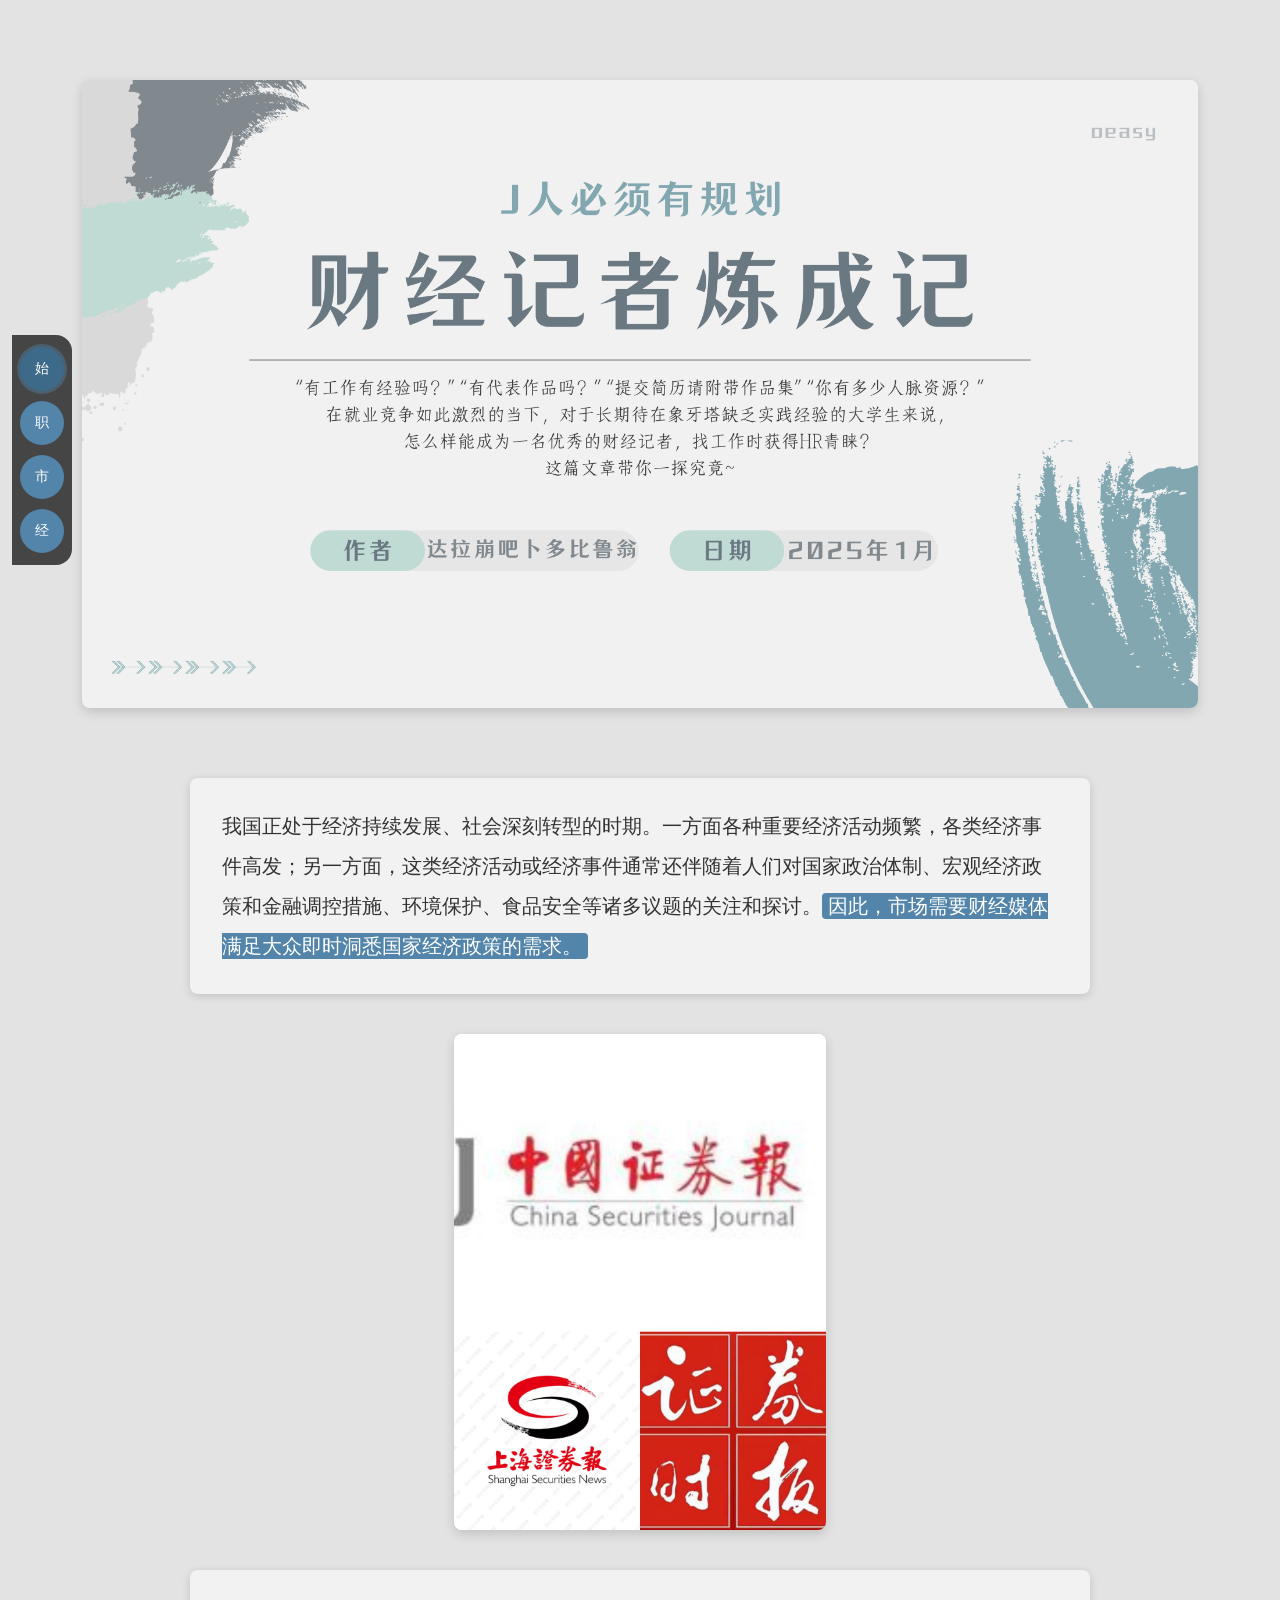
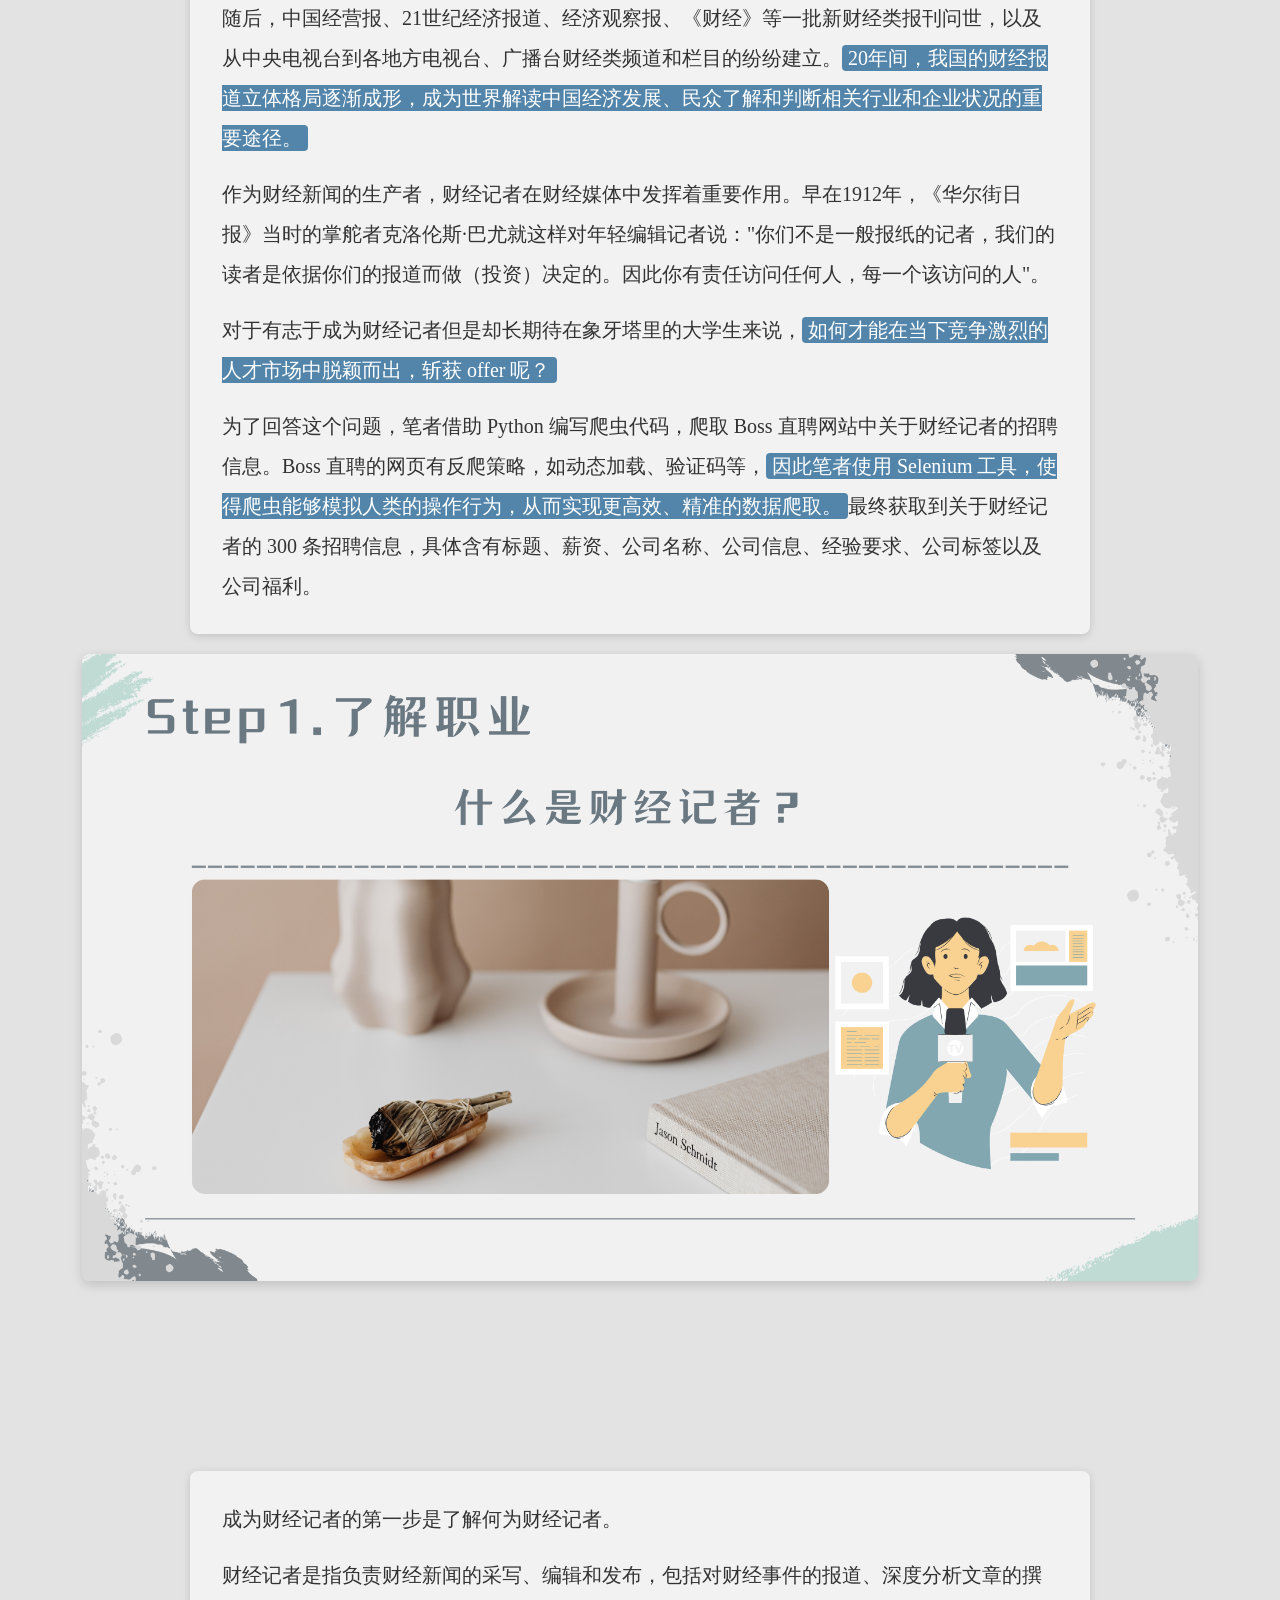
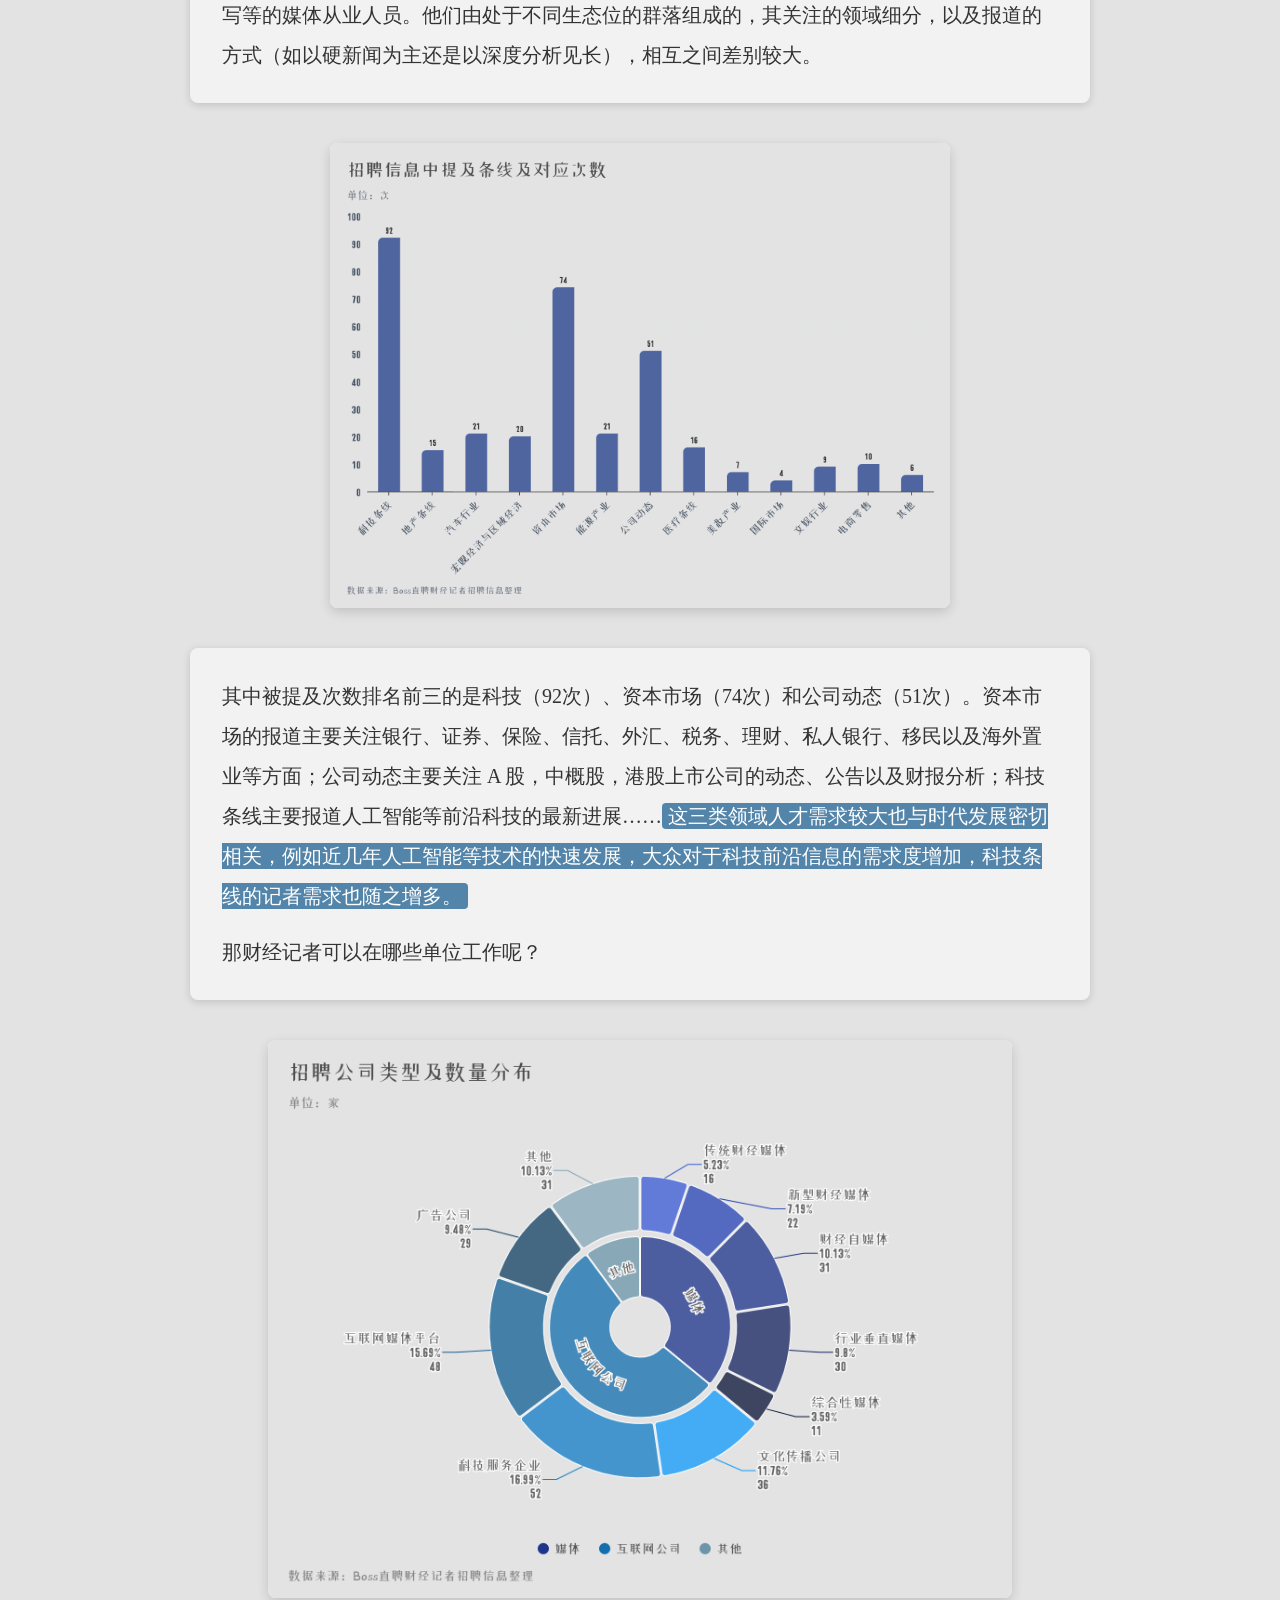
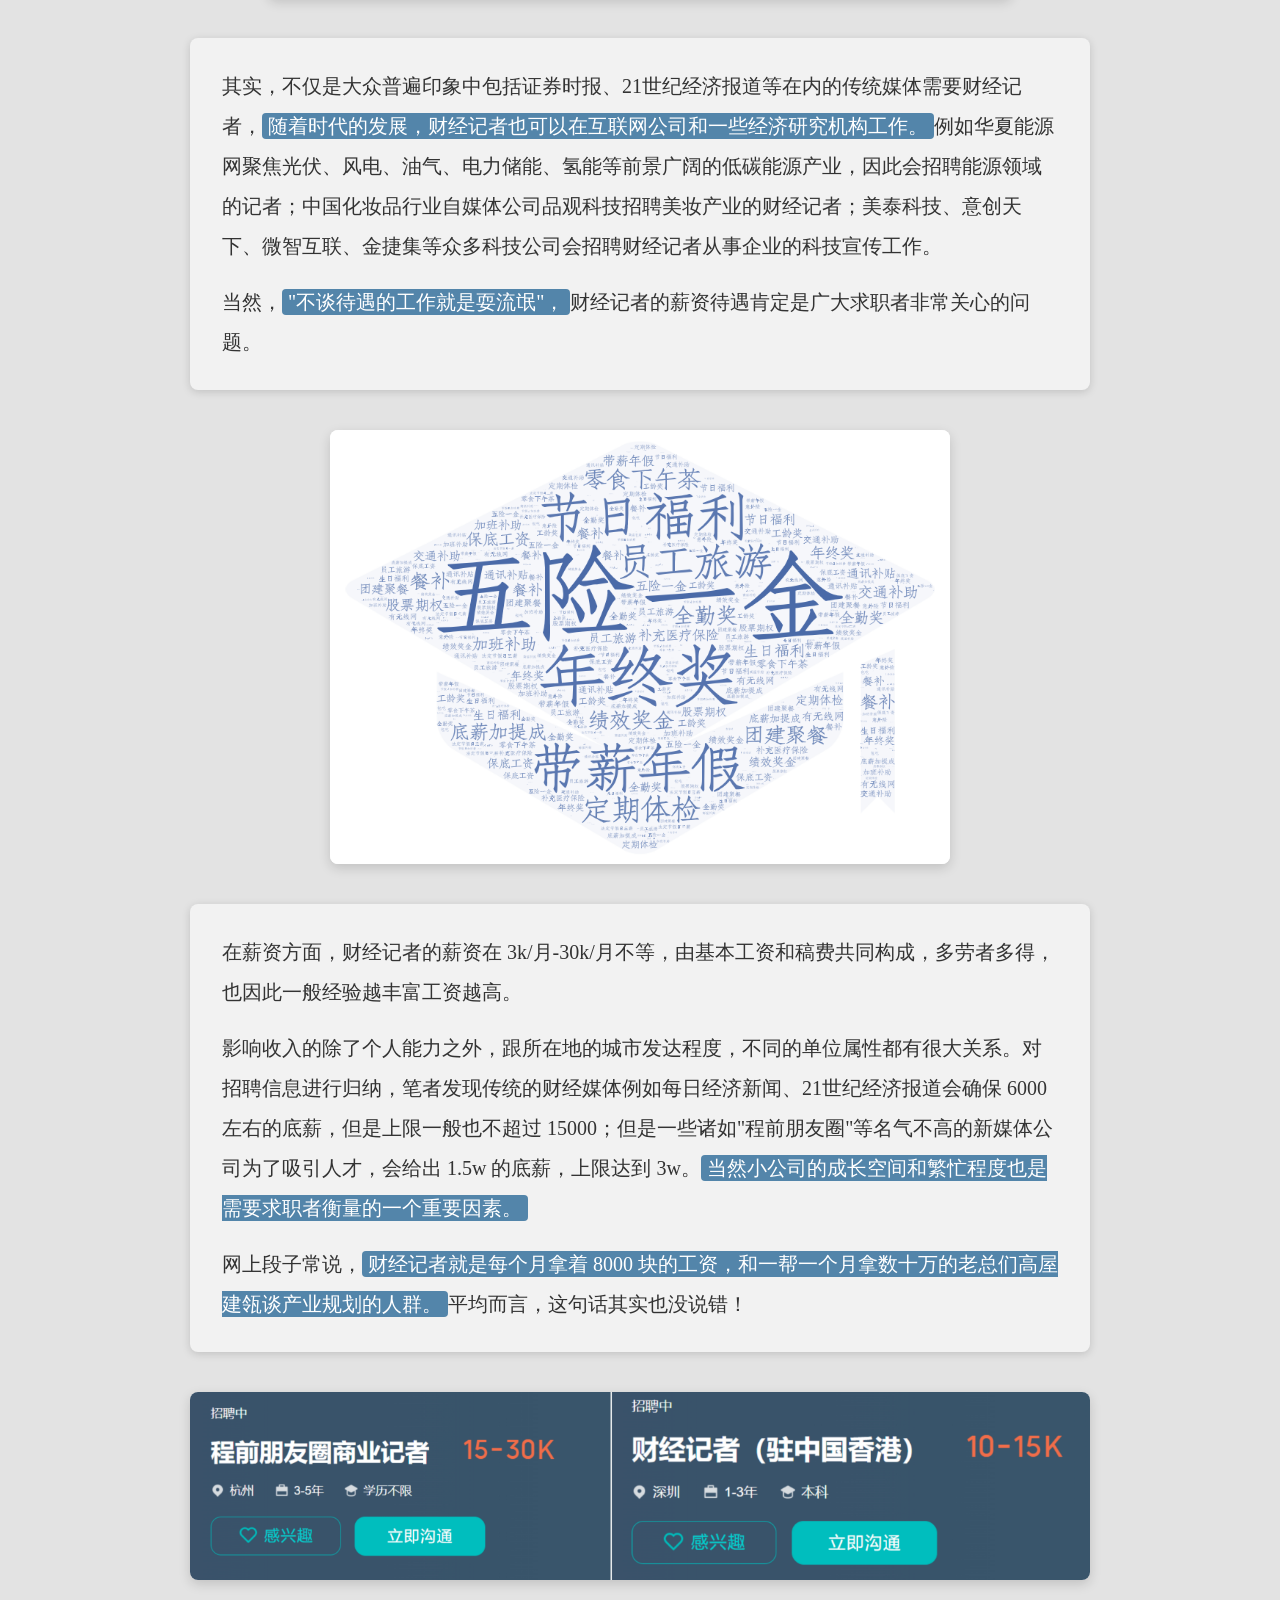
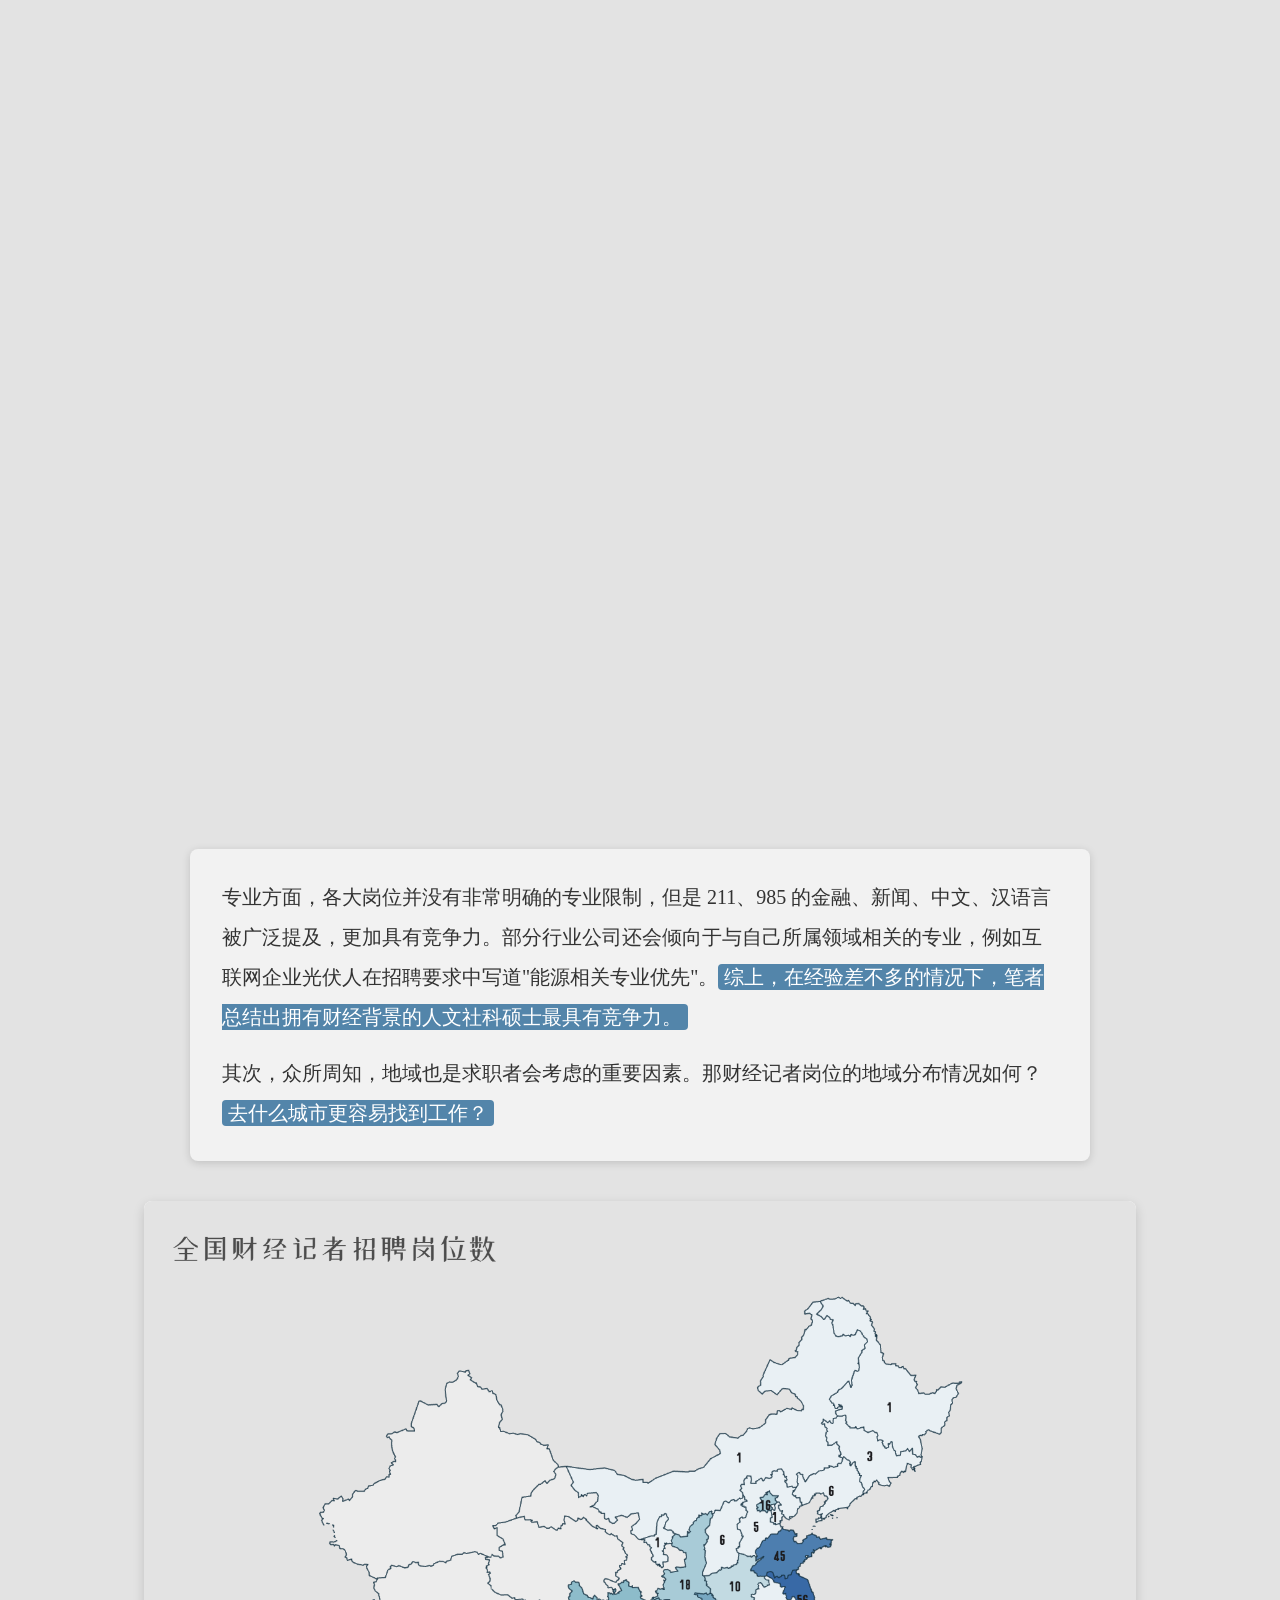
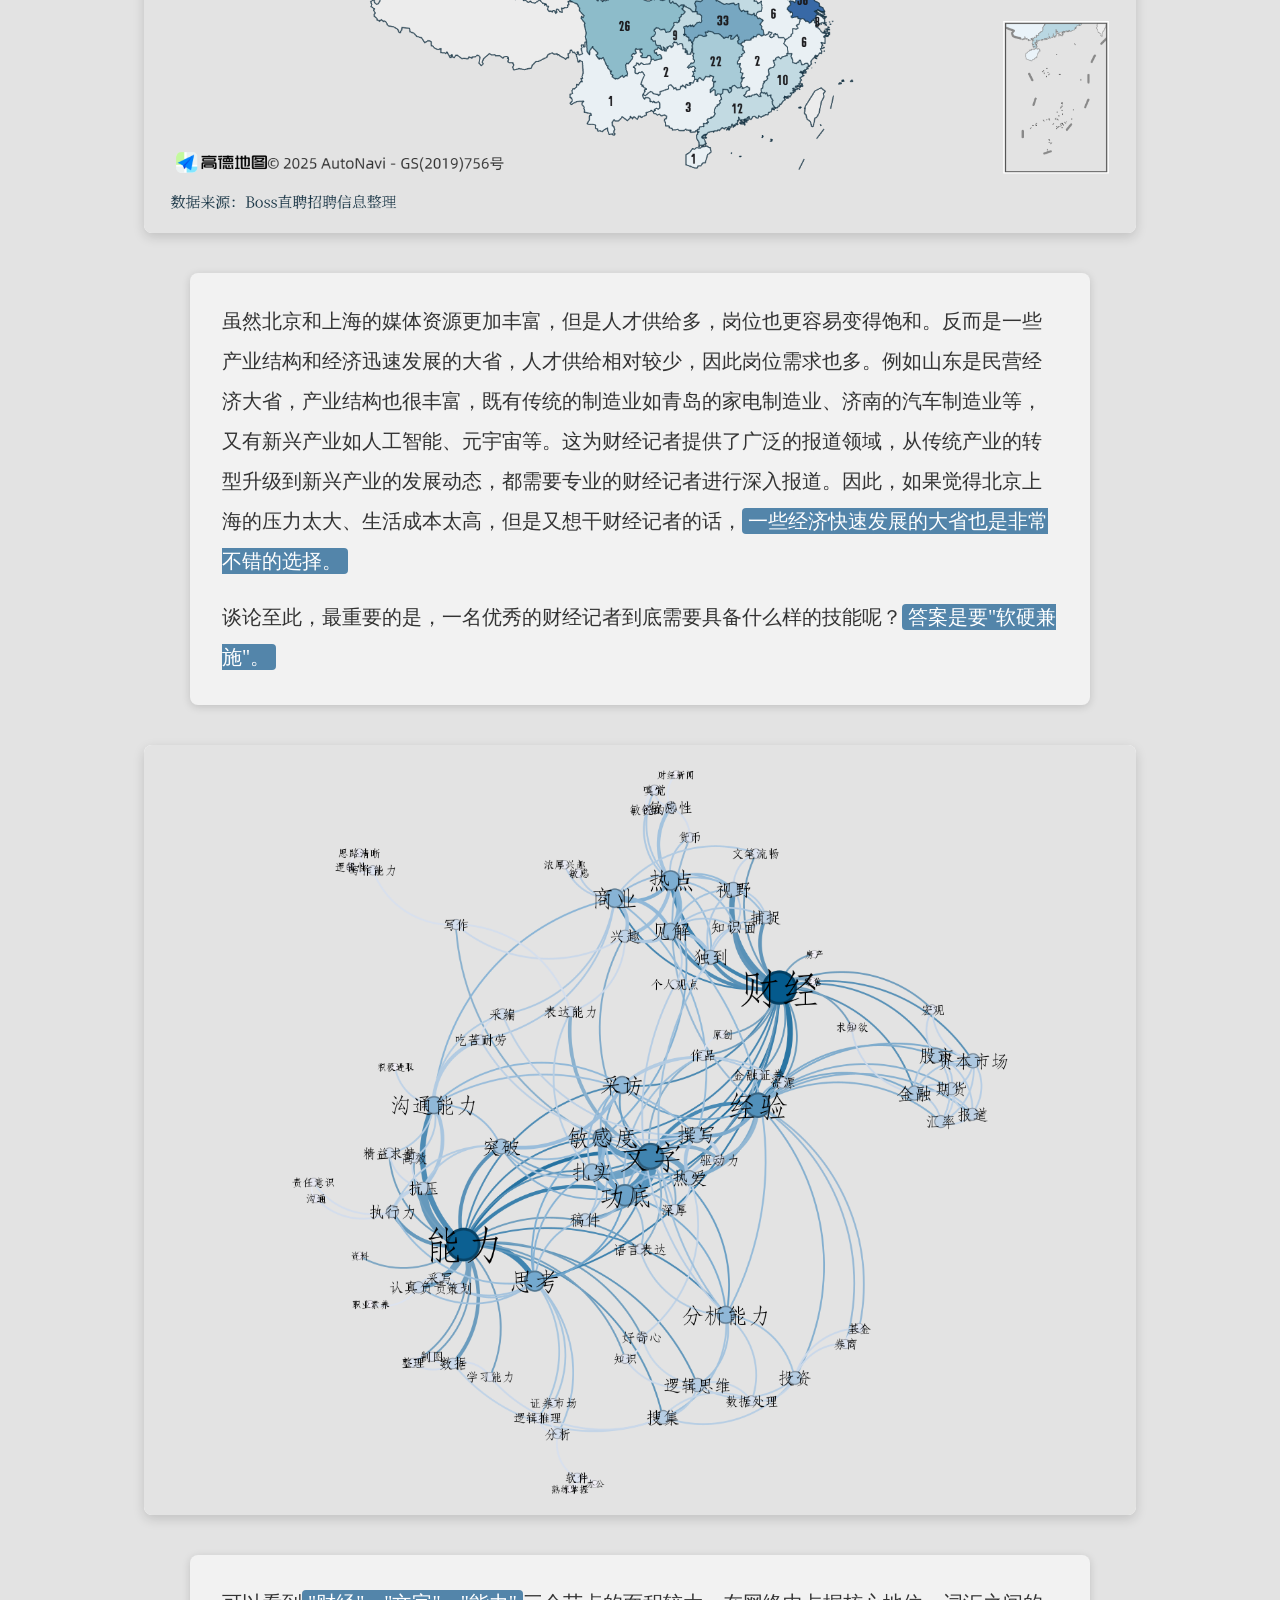
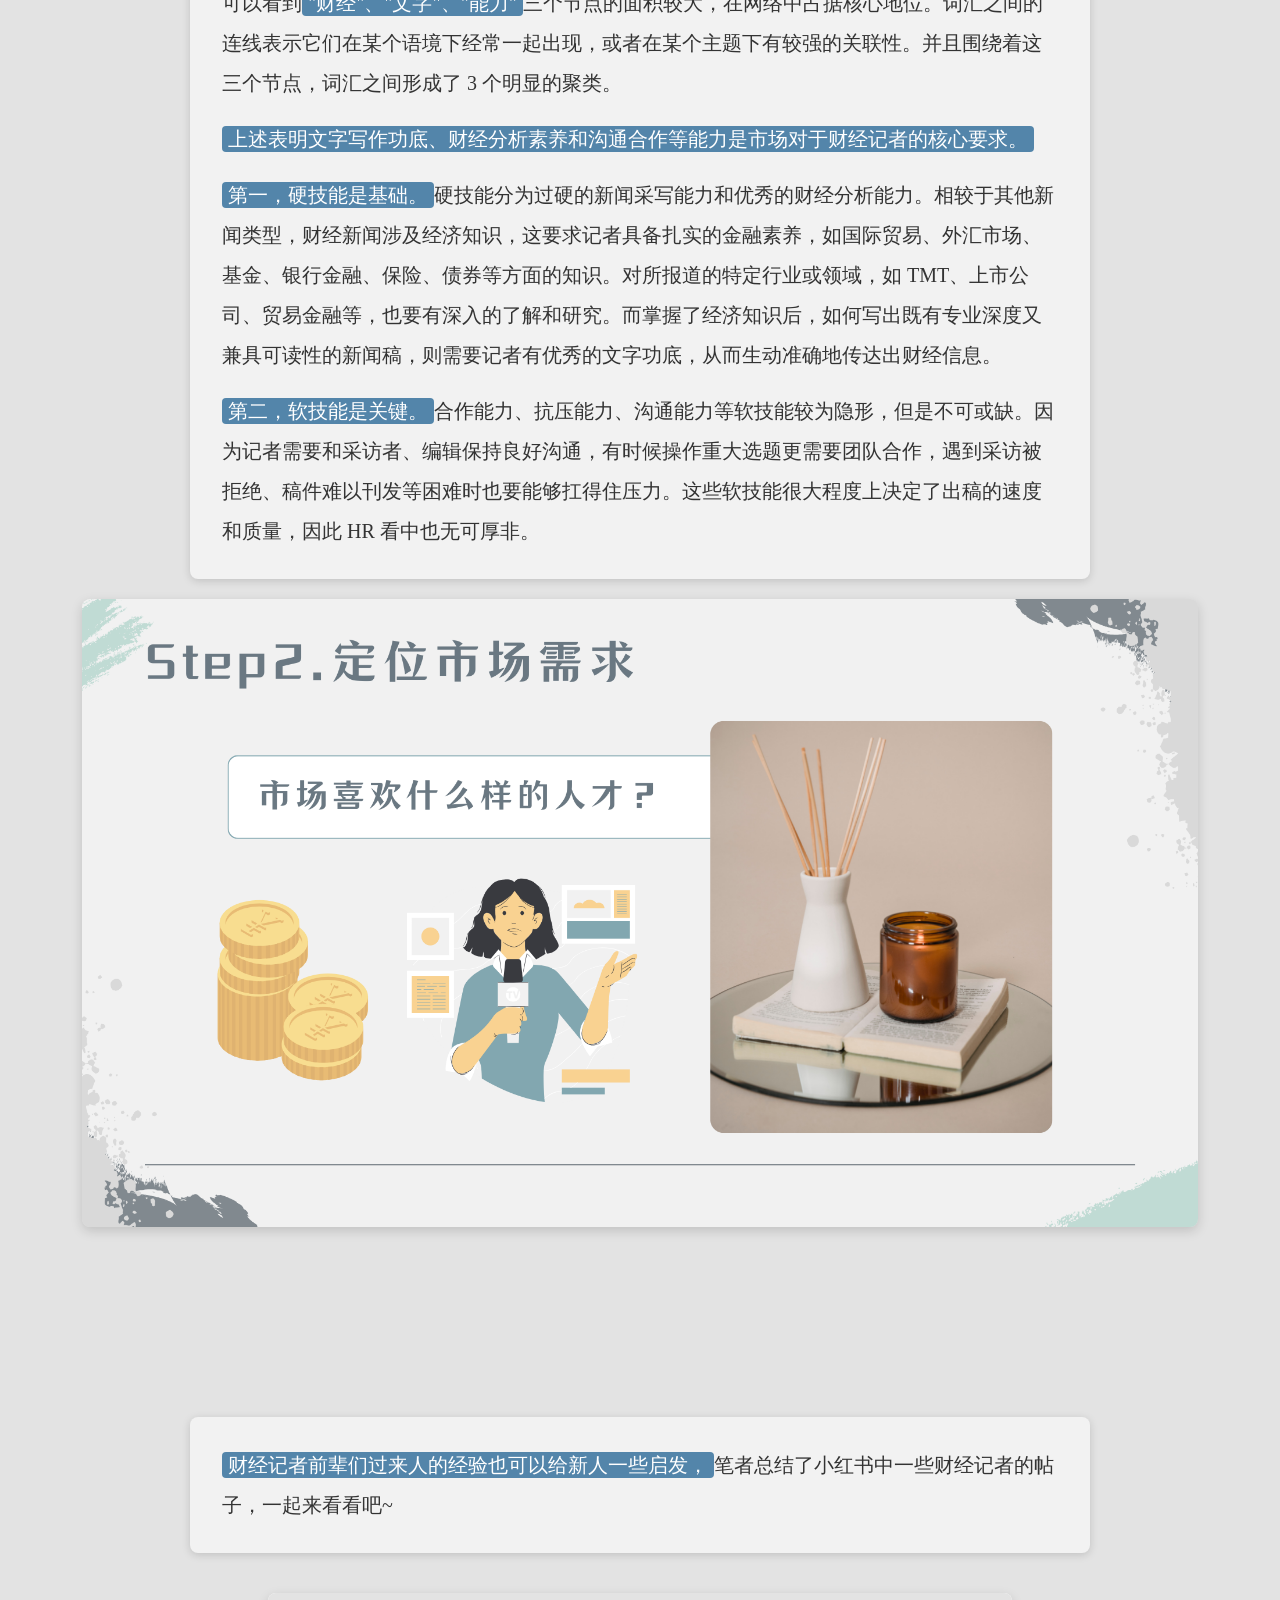
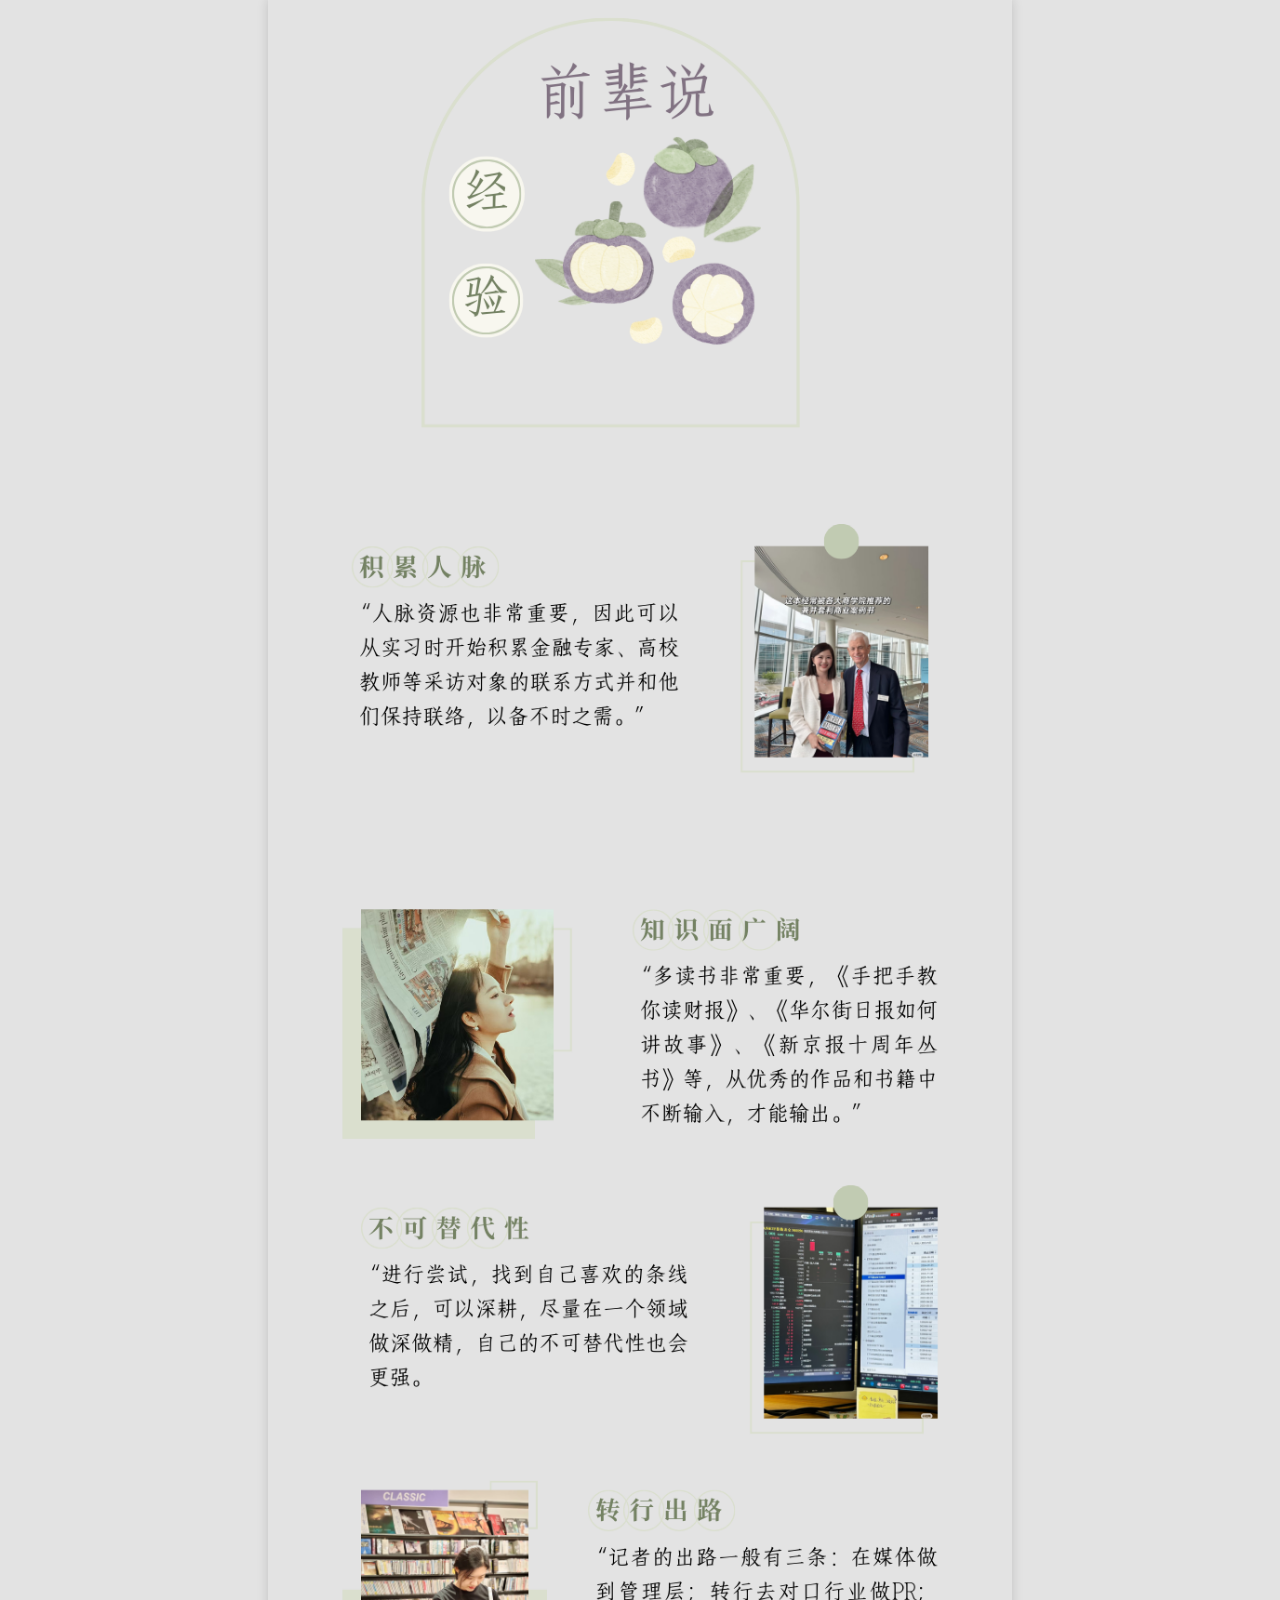
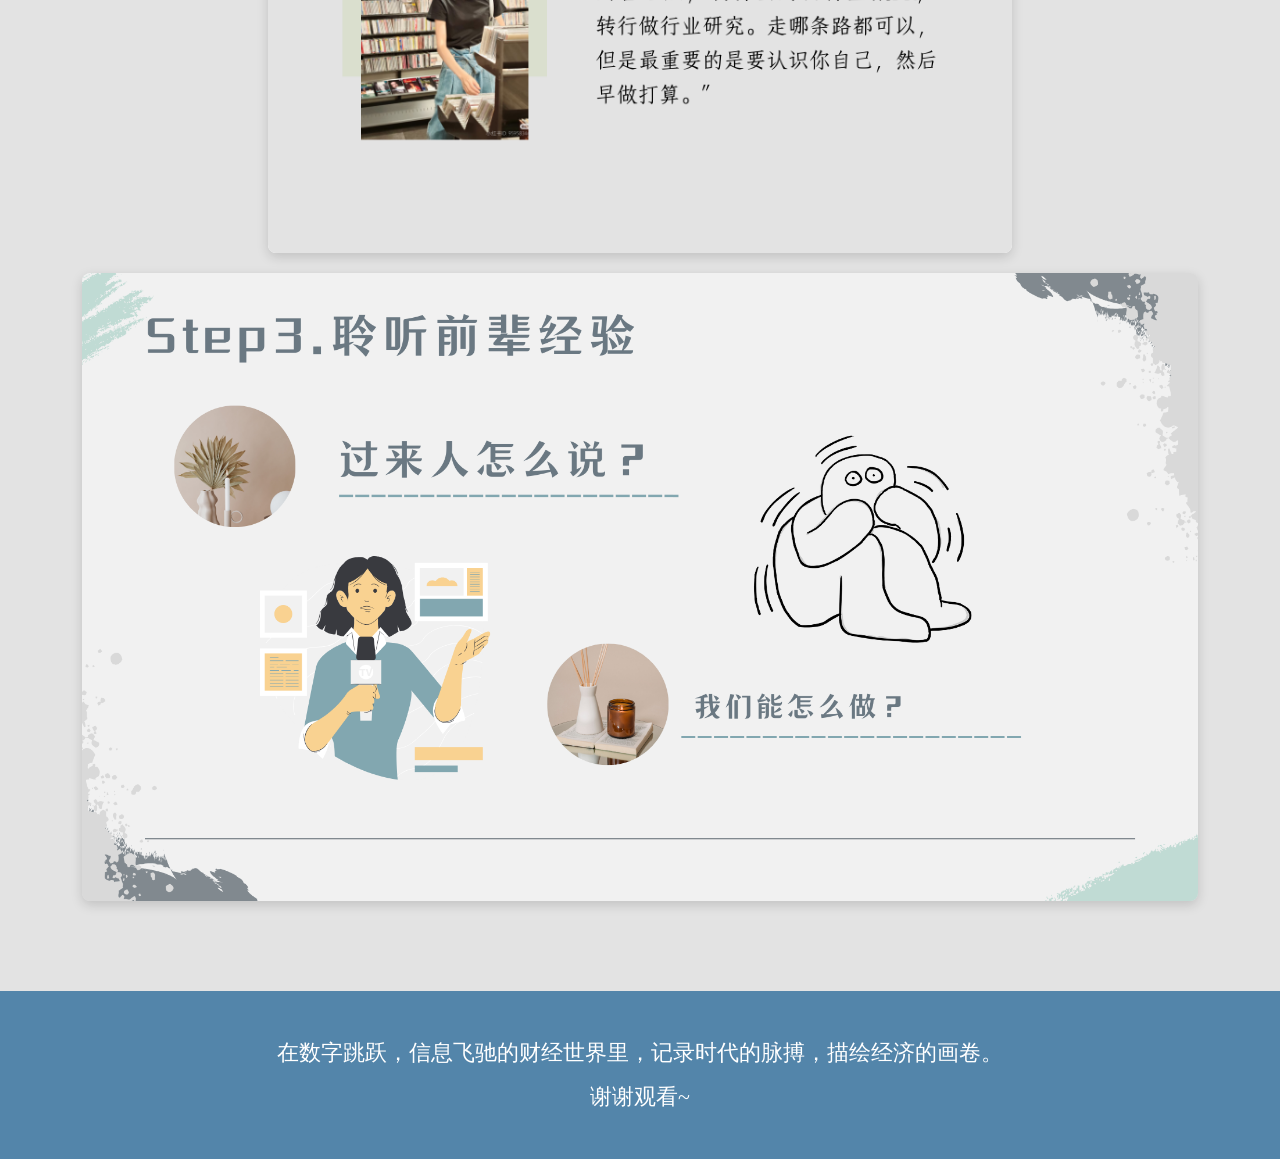
==== index.html @ 3bd67ac4 "feat: initial single-page app for finance journalist guide" ====
<!DOCTYPE html>
<html lang="zh-CN">
<head>
  <meta charset="UTF-8">
  <meta name="viewport" content="width=device-width, initial-scale=1.0">
  <title>财经记者炼成记 | 从入门到offer</title>
  <meta name="description" content="基于Boss直聘300条招聘数据的财经记者职业指南，涵盖职业认知、市场需求、技能要求与前辈经验。">
  <meta name="keywords" content="财经记者, 职业规划, 数据新闻, 财经媒体, 招聘分析">
  <link rel="stylesheet" href="css/style.css">
</head>
<body>

  <!-- 阅读进度条 -->
  <div class="reading-progress" id="readingProgress"></div>

  <!-- 移动端汉堡菜单 -->
  <button class="mobile-nav-toggle" id="mobileNavToggle" aria-label="打开导航">
    <span></span>
    <span></span>
    <span></span>
  </button>

  <!-- 左侧导航 -->
  <nav class="sidebar" id="sidebar">
    <a href="#start" class="nav-icon active" data-target="start" title="开始">
      <span>始</span>
      <span class="icon-name">开始</span>
    </a>
    <a href="#job" class="nav-icon" data-target="job" title="职位">
      <span>职</span>
      <span class="icon-name">职位</span>
    </a>
    <a href="#market" class="nav-icon" data-target="market" title="市场">
      <span>市</span>
      <span class="icon-name">市场</span>
    </a>
    <a href="#experience" class="nav-icon" data-target="experience" title="经验">
      <span>经</span>
      <span class="icon-name">经验</span>
    </a>
  </nav>

  <!-- 第一章：开始 -->
  <section class="section" id="start">
    <div class="section-title fade-in">
      <img src="images/image1.png" alt="财经记者炼成记 - 封面">
    </div>

    <div class="text-container fade-in">
      <p>我国正处于经济持续发展、社会深刻转型的时期。一方面各种重要经济活动频繁，各类经济事件高发；另一方面，这类经济活动或经济事件通常还伴随着人们对国家政治体制、宏观经济政策和金融调控措施、环境保护、食品安全等诸多议题的关注和探讨。<span class="highlight">因此，市场需要财经媒体满足大众即时洞悉国家经济政策的需求。</span></p>
    </div>

    <div class="image-container fade-in" style="width: 30%; max-width: 400px;">
      <img src="images/image5.jpg" alt="三大证券报">
      <div class="hover-text">
        <p>20世纪90年代初，随着我国证券市场的开启，三大证券报，即上海证券报、中国证券报和证券时报先后创刊。</p>
      </div>
    </div>

    <div class="text-container fade-in">
      <p>随后，中国经营报、21世纪经济报道、经济观察报、《财经》等一批新财经类报刊问世，以及从中央电视台到各地方电视台、广播台财经类频道和栏目的纷纷建立。<span class="highlight">20年间，我国的财经报道立体格局逐渐成形，成为世界解读中国经济发展、民众了解和判断相关行业和企业状况的重要途径。</span></p>
      <p>作为财经新闻的生产者，财经记者在财经媒体中发挥着重要作用。早在1912年，《华尔街日报》当时的掌舵者克洛伦斯·巴尤就这样对年轻编辑记者说："你们不是一般报纸的记者，我们的读者是依据你们的报道而做（投资）决定的。因此你有责任访问任何人，每一个该访问的人"。</p>
      <p>对于有志于成为财经记者但是却长期待在象牙塔里的大学生来说，<span class="highlight">如何才能在当下竞争激烈的人才市场中脱颖而出，斩获 offer 呢？</span></p>
      <p>为了回答这个问题，笔者借助 Python 编写爬虫代码，爬取 Boss 直聘网站中关于财经记者的招聘信息。Boss 直聘的网页有反爬策略，如动态加载、验证码等，<span class="highlight">因此笔者使用 Selenium 工具，使得爬虫能够模拟人类的操作行为，从而实现更高效、精准的数据爬取。</span>最终获取到关于财经记者的 300 条招聘信息，具体含有标题、薪资、公司名称、公司信息、经验要求、公司标签以及公司福利。</p>
    </div>

    <div class="section-title fade-in">
      <img src="images/image2.png" alt="Step1. 了解职业">
    </div>
  </section>

  <!-- 第二章：职位 -->
  <section class="section" id="job">
    <div class="text-container fade-in">
      <p>成为财经记者的第一步是了解何为财经记者。</p>
      <p>财经记者是指负责财经新闻的采写、编辑和发布，包括对财经事件的报道、深度分析文章的撰写等的媒体从业人员。他们由处于不同生态位的群落组成的，其关注的领域细分，以及报道的方式（如以硬新闻为主还是以深度分析见长），相互之间差别较大。</p>
    </div>

    <div class="image-container fade-in" style="width: 50%; max-width: 700px;">
      <img src="images/image7.png" alt="招聘信息中提及条线及对应次数">
      <div class="hover-text">
        <p>如图，通过对招聘信息中提及的条线和对应次数进行整理，可以发现不同的财经记者会关注不同的条线，例如科技、地产、资本市场、医疗、宏观经济与区域经济等。</p>
      </div>
    </div>

    <div class="text-container fade-in">
      <p>其中被提及次数排名前三的是科技（92次）、资本市场（74次）和公司动态（51次）。资本市场的报道主要关注银行、证券、保险、信托、外汇、税务、理财、私人银行、移民以及海外置业等方面；公司动态主要关注 A 股，中概股，港股上市公司的动态、公告以及财报分析；科技条线主要报道人工智能等前沿科技的最新进展……<span class="highlight">这三类领域人才需求较大也与时代发展密切相关，例如近几年人工智能等技术的快速发展，大众对于科技前沿信息的需求度增加，科技条线的记者需求也随之增多。</span></p>
      <p>那财经记者可以在哪些单位工作呢？</p>
    </div>

    <div class="image-container fade-in" style="width: 60%; max-width: 800px;">
      <img src="images/image8.png" alt="招聘单位类型">
      <div class="hover-text">
        <p>如图，对招聘信息中的招聘单位的类型进行整理，可以看到各类媒体、互联网公司以及包括经济咨询和研究机构在内的其他机构都会招聘财经记者。</p>
      </div>
    </div>

    <div class="text-container fade-in">
      <p>其实，不仅是大众普遍印象中包括证券时报、21世纪经济报道等在内的传统媒体需要财经记者，<span class="highlight">随着时代的发展，财经记者也可以在互联网公司和一些经济研究机构工作。</span>例如华夏能源网聚焦光伏、风电、油气、电力储能、氢能等前景广阔的低碳能源产业，因此会招聘能源领域的记者；中国化妆品行业自媒体公司品观科技招聘美妆产业的财经记者；美泰科技、意创天下、微智互联、金捷集等众多科技公司会招聘财经记者从事企业的科技宣传工作。</p>
      <p>当然，<span class="highlight">"不谈待遇的工作就是耍流氓"，</span>财经记者的薪资待遇肯定是广大求职者非常关心的问题。</p>
    </div>

    <div class="image-container fade-in" style="width: 50%; max-width: 700px;">
      <img src="images/image9.png" alt="待遇词云图">
      <div class="hover-text">
        <p>如图，将待遇信息统计词频，并绘制成词云图，由图可知，五险一金（218次）、年终奖（189次）、节日福利（155次）、员工旅游（118次）、定期体检（101次）和旅游（118次）是绝大多数公司提供的待遇。除此之外，团建以及零食下午茶等也被广泛提及，作为公司吸引人才的手段。</p>
      </div>
    </div>

    <div class="text-container fade-in">
      <p>在薪资方面，财经记者的薪资在 3k/月-30k/月不等，由基本工资和稿费共同构成，多劳者多得，也因此一般经验越丰富工资越高。</p>
      <p>影响收入的除了个人能力之外，跟所在地的城市发达程度，不同的单位属性都有很大关系。对招聘信息进行归纳，笔者发现传统的财经媒体例如每日经济新闻、21世纪经济报道会确保 6000 左右的底薪，但是上限一般也不超过 15000；但是一些诸如"程前朋友圈"等名气不高的新媒体公司为了吸引人才，会给出 1.5w 的底薪，上限达到 3w。<span class="highlight">当然小公司的成长空间和繁忙程度也是需要求职者衡量的一个重要因素。</span></p>
      <p>网上段子常说，<span class="highlight">财经记者就是每个月拿着 8000 块的工资，和一帮一个月拿数十万的老总们高屋建瓴谈产业规划的人群。</span>平均而言，这句话其实也没说错！</p>
    </div>

    <div class="image-container fade-in" style="width: 75%; max-width: 900px;">
      <img src="images/image10.jpg" alt="Step2. 定位市场需求">
    </div>
  </section>

  <!-- 第三章：市场 -->
  <section class="section" id="market">
    <div class="text-container fade-in">
      <p>了解了财经记者的薪资待遇和基本职责之后，我们不禁想问：财经记者的任职条件是什么？市场究竟需要怎样的人才？对于长期待在象牙塔中顾及学业，实践空间相对有限的大学生而言，想要回答这个问题，<span class="highlight">招聘网站可以说是定位市场需求以做好职业规划的不二之选。</span></p>
      <p>首先，什么学历可以做财经记者？人才市场又偏爱什么专业的学生？</p>
    </div>

    <div class="image-container fade-in" style="width: 80%; max-width: 1000px;">
      <img src="images/image11.png" alt="学历要求统计">
      <div class="hover-text">
        <p>如图，对 Boss 直聘中的信息进行整理，可以看到大专及以上是最基础的，其中，94% 的岗位要求本科及以上，有 8% 的岗位明确要求硕士学位。</p>
      </div>
    </div>

    <div class="text-container fade-in">
      <p>专业方面，各大岗位并没有非常明确的专业限制，但是 211、985 的金融、新闻、中文、汉语言被广泛提及，更加具有竞争力。部分行业公司还会倾向于与自己所属领域相关的专业，例如互联网企业光伏人在招聘要求中写道"能源相关专业优先"。<span class="highlight">综上，在经验差不多的情况下，笔者总结出拥有财经背景的人文社科硕士最具有竞争力。</span></p>
      <p>其次，众所周知，地域也是求职者会考虑的重要因素。那财经记者岗位的地域分布情况如何？<span class="highlight">去什么城市更容易找到工作？</span></p>
    </div>

    <div class="image-container fade-in" style="width: 80%; max-width: 1000px;">
      <img src="images/image12.png" alt="岗位地域分布">
      <div class="hover-text">
        <p>可以看到，江苏省的财经记者岗位最多，达到 56 个；其次是山东省（45个）、湖北省（33个）。北京市（16个）和上海市（8个）数量反倒相对少一些。</p>
      </div>
    </div>

    <div class="text-container fade-in">
      <p>虽然北京和上海的媒体资源更加丰富，但是人才供给多，岗位也更容易变得饱和。反而是一些产业结构和经济迅速发展的大省，人才供给相对较少，因此岗位需求也多。例如山东是民营经济大省，产业结构也很丰富，既有传统的制造业如青岛的家电制造业、济南的汽车制造业等，又有新兴产业如人工智能、元宇宙等。这为财经记者提供了广泛的报道领域，从传统产业的转型升级到新兴产业的发展动态，都需要专业的财经记者进行深入报道。因此，如果觉得北京上海的压力太大、生活成本太高，但是又想干财经记者的话，<span class="highlight">一些经济快速发展的大省也是非常不错的选择。</span></p>
      <p>谈论至此，最重要的是，一名优秀的财经记者到底需要具备什么样的技能呢？<span class="highlight">答案是要"软硬兼施"。</span></p>
    </div>

    <div class="image-container fade-in" style="width: 80%; max-width: 1000px;">
      <img src="images/image13.png" alt="技能共现网络">
      <div class="hover-text">
        <p>将各个职位的任职要求整理成文本，利用 Python 分词得到热词，并构建词与词之间的共现矩阵，导入 Gephi 渲染得到共线网络。</p>
      </div>
    </div>

    <div class="text-container fade-in">
      <p>可以看到<span class="highlight">"财经"、"文字"、"能力"</span>三个节点的面积较大，在网络中占据核心地位。词汇之间的连线表示它们在某个语境下经常一起出现，或者在某个主题下有较强的关联性。并且围绕着这三个节点，词汇之间形成了 3 个明显的聚类。</p>
      <p><span class="highlight">上述表明文字写作功底、财经分析素养和沟通合作等能力是市场对于财经记者的核心要求。</span></p>
      <p><span class="highlight">第一，硬技能是基础。</span>硬技能分为过硬的新闻采写能力和优秀的财经分析能力。相较于其他新闻类型，财经新闻涉及经济知识，这要求记者具备扎实的金融素养，如国际贸易、外汇市场、基金、银行金融、保险、债券等方面的知识。对所报道的特定行业或领域，如 TMT、上市公司、贸易金融等，也要有深入的了解和研究。而掌握了经济知识后，如何写出既有专业深度又兼具可读性的新闻稿，则需要记者有优秀的文字功底，从而生动准确地传达出财经信息。</p>
      <p><span class="highlight">第二，软技能是关键。</span>合作能力、抗压能力、沟通能力等软技能较为隐形，但是不可或缺。因为记者需要和采访者、编辑保持良好沟通，有时候操作重大选题更需要团队合作，遇到采访被拒绝、稿件难以刊发等困难时也要能够扛得住压力。这些软技能很大程度上决定了出稿的速度和质量，因此 HR 看中也无可厚非。</p>
    </div>

    <div class="section-title fade-in">
      <img src="images/image3.png" alt="Step2. 定位市场需求">
    </div>
  </section>

  <!-- 第四章：经验 -->
  <section class="section" id="experience">
    <div class="text-container fade-in">
      <p><span class="highlight">财经记者前辈们过来人的经验也可以给新人一些启发，</span>笔者总结了小红书中一些财经记者的帖子，一起来看看吧~</p>
    </div>

    <div class="image-container fade-in" style="width: 60%; max-width: 800px;">
      <img src="images/image14.png" alt="前辈经验">
    </div>

    <div class="section-title fade-in">
      <img src="images/image4.png" alt="Step3. 聆听前辈经验">
    </div>
  </section>

  <!-- 页脚 -->
  <footer class="footer">
    <p>在数字跳跃，信息飞驰的财经世界里，记录时代的脉搏，描绘经济的画卷。<br>谢谢观看~</p>
  </footer>

  <!-- 回到顶部 -->
  <button class="back-to-top" id="backToTop" aria-label="回到顶部">↑</button>

  <script src="js/main.js"></script>
</body>
</html>
---- css/style.css ----
/* 全局变量与重置 */
:root {
  --primary: #5385aa;
  --primary-dark: #3e6a8a;
  --bg: #e3e3e3;
  --surface: #f2f2f2;
  --text: #333;
  --text-light: #666;
  --white: #fff;
  --shadow: rgba(0, 0, 0, 0.15);
  --radius: 8px;
  --transition: 0.3s ease;
}

* {
  margin: 0;
  padding: 0;
  box-sizing: border-box;
}

html {
  scroll-behavior: smooth;
  scroll-padding-top: 80px;
}

body {
  background-color: var(--bg);
  color: var(--text);
  font-family: '仿宋', 'FangSong', 'STFangsong', 'Noto Serif SC', serif;
  line-height: 1.8;
  overflow-x: hidden;
}

/* 单页章节容器 */
.section {
  width: 100%;
  min-height: 100vh;
  display: flex;
  flex-direction: column;
  align-items: center;
  padding: 80px 20px 40px;
}

.section-title {
  width: 90%;
  max-width: 1200px;
  margin-bottom: 40px;
}

.section-title img {
  width: 100%;
  height: auto;
  border-radius: var(--radius);
  box-shadow: 0 4px 12px var(--shadow);
}

/* 图片容器 */
.image-container {
  width: 90%;
  max-width: 1100px;
  margin: 20px 0;
  position: relative;
  border-radius: var(--radius);
  overflow: hidden;
  box-shadow: 0 4px 12px var(--shadow);
  background-color: var(--white);
}

.image-container img {
  width: 100%;
  height: auto;
  display: block;
  transition: transform var(--transition);
}

.image-container:hover img {
  transform: scale(1.02);
}

/* 文字容器 */
.text-container {
  background-color: var(--surface);
  width: 90%;
  max-width: 900px;
  padding: 28px 32px;
  border-radius: var(--radius);
  margin: 20px 0;
  font-size: 20px;
  line-height: 2;
  color: var(--text);
  box-shadow: 0 2px 8px var(--shadow);
  transition: transform var(--transition), box-shadow var(--transition);
}

.text-container:hover {
  transform: translateY(-2px);
  box-shadow: 0 6px 16px var(--shadow);
}

.text-container p {
  margin-bottom: 16px;
}

.text-container p:last-child {
  margin-bottom: 0;
}

/* 高亮文本 */
.highlight {
  background-color: var(--primary);
  color: var(--white);
  padding: 2px 6px;
  border-radius: 4px;
  font-weight: 500;
}

/* Hover文字浮层 */
.hover-text {
  position: absolute;
  bottom: -500%;
  left: 50%;
  transform: translateX(-50%);
  width: 85%;
  max-width: 700px;
  background-color: rgba(0, 0, 0, 0.75);
  color: var(--white);
  display: flex;
  justify-content: center;
  align-items: center;
  padding: 20px 24px;
  border-radius: var(--radius);
  font-size: 18px;
  line-height: 1.8;
  transition: bottom 0.5s, opacity 0.5s;
  opacity: 0;
  pointer-events: none;
  z-index: 10;
}

.image-container:hover .hover-text {
  bottom: 50%;
  opacity: 1;
  transition: bottom 0.5s, opacity 0.5s 0.3s;
}

/* 左侧固定导航 */
.sidebar {
  position: fixed;
  top: 50%;
  left: 12px;
  transform: translateY(-50%);
  background-color: rgba(51, 51, 51, 0.9);
  padding: 12px 8px;
  border-radius: 0 16px 16px 0;
  z-index: 1000;
  display: flex;
  flex-direction: column;
  gap: 10px;
  backdrop-filter: blur(4px);
  transition: transform var(--transition);
}

.nav-icon {
  display: flex;
  align-items: center;
  justify-content: center;
  width: 44px;
  height: 44px;
  background-color: var(--primary);
  color: var(--white);
  border-radius: 50%;
  text-decoration: none;
  position: relative;
  transition: background-color var(--transition), transform var(--transition);
  font-size: 14px;
}

.nav-icon:hover {
  background-color: var(--primary-dark);
  transform: scale(1.1);
}

.nav-icon .icon-name {
  position: absolute;
  top: -28px;
  left: 50%;
  transform: translateX(-50%);
  font-size: 13px;
  color: var(--white);
  white-space: nowrap;
  background-color: rgba(0,0,0,0.7);
  padding: 2px 8px;
  border-radius: 4px;
  opacity: 0;
  transition: opacity var(--transition);
  pointer-events: none;
}

.nav-icon:hover .icon-name {
  opacity: 1;
}

.nav-icon.active {
  background-color: var(--primary-dark);
  box-shadow: 0 0 0 3px rgba(83, 133, 170, 0.4);
}

/* 移动端汉堡菜单 */
.mobile-nav-toggle {
  display: none;
  position: fixed;
  top: 16px;
  right: 16px;
  width: 44px;
  height: 44px;
  background-color: rgba(51, 51, 51, 0.9);
  border-radius: 50%;
  z-index: 1001;
  cursor: pointer;
  align-items: center;
  justify-content: center;
  flex-direction: column;
  gap: 5px;
  border: none;
  backdrop-filter: blur(4px);
}

.mobile-nav-toggle span {
  display: block;
  width: 22px;
  height: 2px;
  background-color: var(--white);
  transition: all 0.3s;
}

.mobile-nav-toggle.open span:nth-child(1) {
  transform: rotate(45deg) translate(5px, 5px);
}

.mobile-nav-toggle.open span:nth-child(2) {
  opacity: 0;
}

.mobile-nav-toggle.open span:nth-child(3) {
  transform: rotate(-45deg) translate(5px, -5px);
}

/* 底部页脚 */
.footer {
  width: 100%;
  padding: 40px 20px;
  background-color: var(--primary);
  color: var(--white);
  text-align: center;
  font-size: 22px;
  line-height: 2;
}

.footer p {
  max-width: 900px;
  margin: 0 auto;
}

/* 回到顶部按钮 */
.back-to-top {
  position: fixed;
  bottom: 30px;
  right: 30px;
  width: 48px;
  height: 48px;
  background-color: var(--primary);
  color: var(--white);
  border: none;
  border-radius: 50%;
  cursor: pointer;
  font-size: 20px;
  display: none;
  align-items: center;
  justify-content: center;
  z-index: 999;
  box-shadow: 0 4px 12px var(--shadow);
  transition: background-color var(--transition), transform var(--transition);
}

.back-to-top:hover {
  background-color: var(--primary-dark);
  transform: translateY(-3px);
}

.back-to-top.visible {
  display: flex;
}

/* 进度指示器 */
.reading-progress {
  position: fixed;
  top: 0;
  left: 0;
  height: 4px;
  background-color: var(--primary);
  z-index: 1002;
  transition: width 0.1s;
}

/* 淡入动画 */
.fade-in {
  opacity: 0;
  transform: translateY(30px);
  transition: opacity 0.8s ease, transform 0.8s ease;
}

.fade-in.visible {
  opacity: 1;
  transform: translateY(0);
}

/* 响应式布局 */
@media (max-width: 768px) {
  .sidebar {
    transform: translateY(-50%) translateX(-120%);
    left: 0;
    top: 50%;
    padding: 16px;
    border-radius: 0 16px 16px 0;
  }

  .sidebar.open {
    transform: translateY(-50%) translateX(0);
  }

  .mobile-nav-toggle {
    display: flex;
  }

  .text-container {
    width: 95%;
    padding: 20px 18px;
    font-size: 17px;
    line-height: 1.8;
  }

  .image-container {
    width: 95%;
  }

  .hover-text {
    width: 90%;
    font-size: 15px;
    padding: 14px 16px;
  }

  .section {
    padding: 60px 12px 30px;
  }

  .footer {
    font-size: 18px;
    padding: 30px 16px;
  }

  .back-to-top {
    width: 40px;
    height: 40px;
    font-size: 16px;
    bottom: 20px;
    right: 20px;
  }

  .nav-icon {
    width: 40px;
    height: 40px;
  }
}

@media (max-width: 480px) {
  .text-container {
    font-size: 16px;
    padding: 16px 14px;
  }

  .hover-text {
    font-size: 14px;
  }

  .footer {
    font-size: 16px;
  }
}

/* 减少动画偏好 */
@media (prefers-reduced-motion: reduce) {
  html {
    scroll-behavior: auto;
  }

  .fade-in {
    transition: none;
    opacity: 1;
    transform: none;
  }

  .image-container img,
  .text-container,
  .nav-icon,
  .back-to-top {
    transition: none;
  }
}
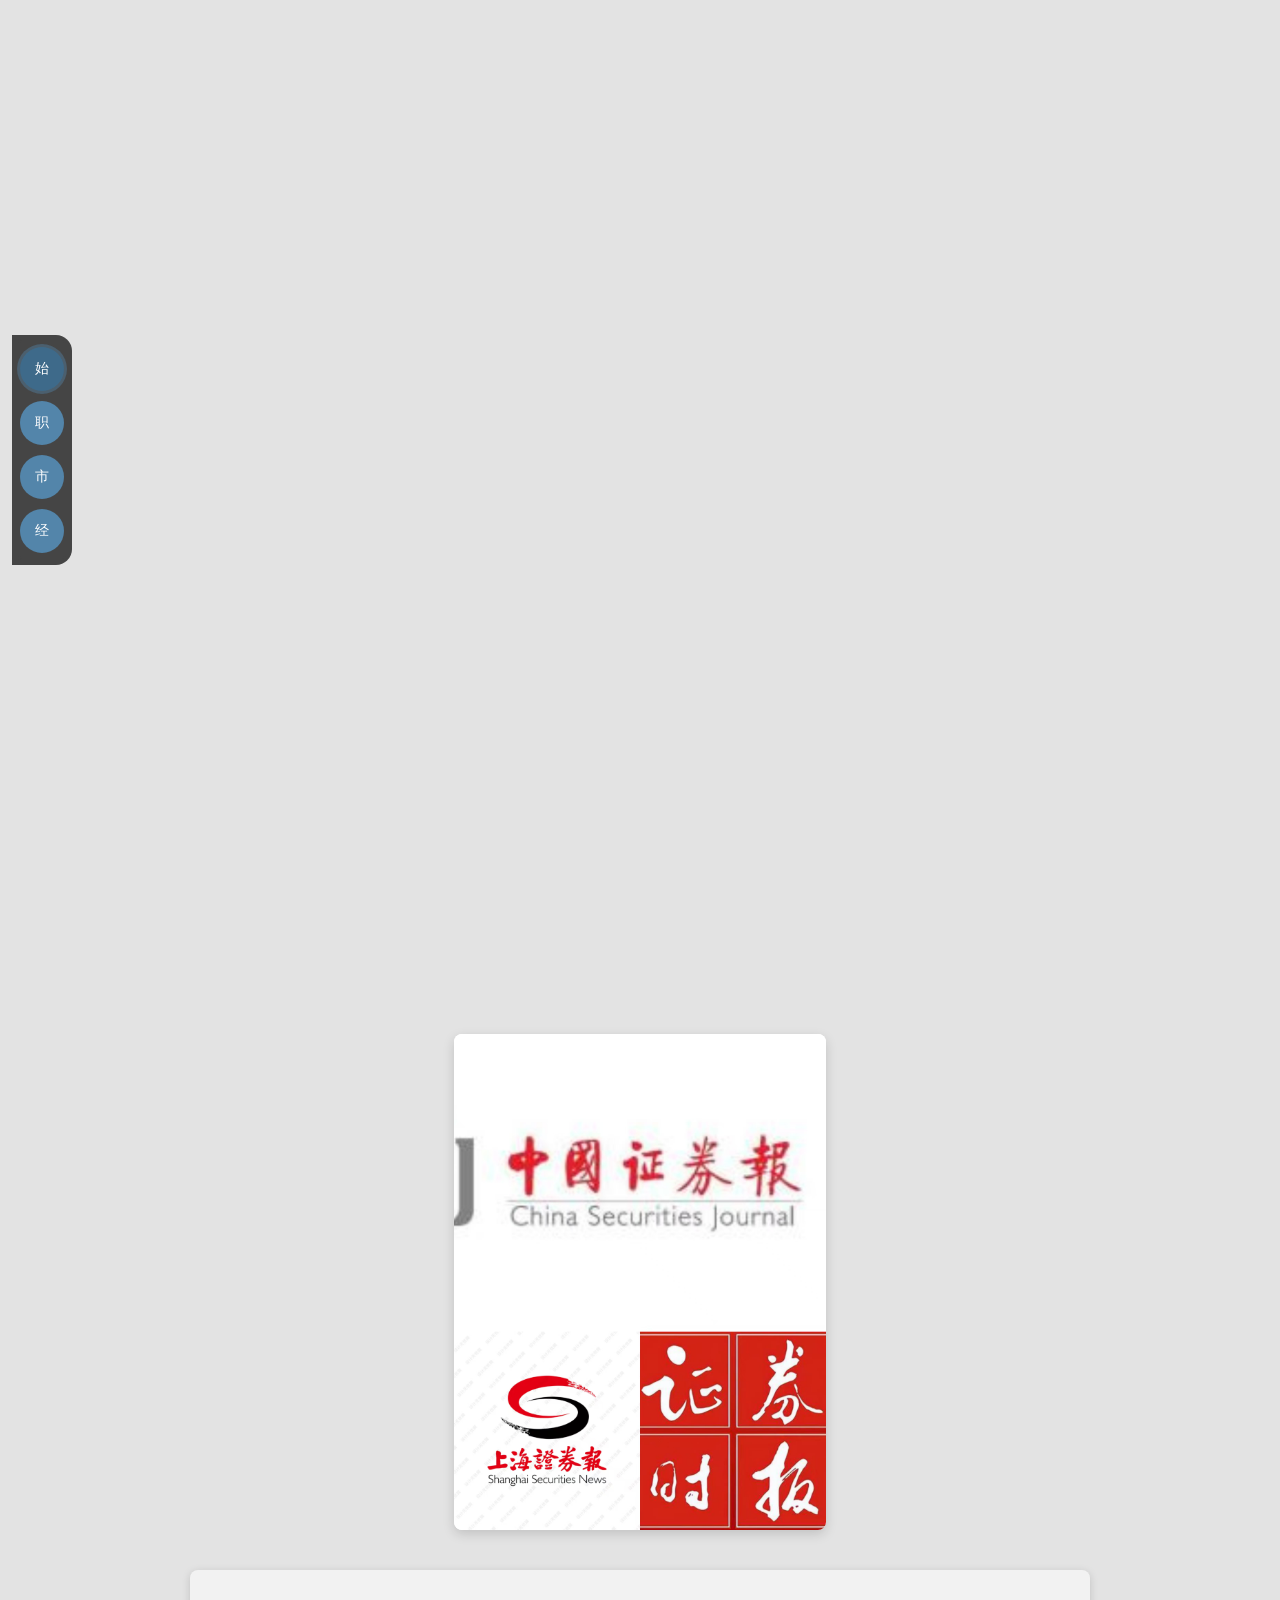
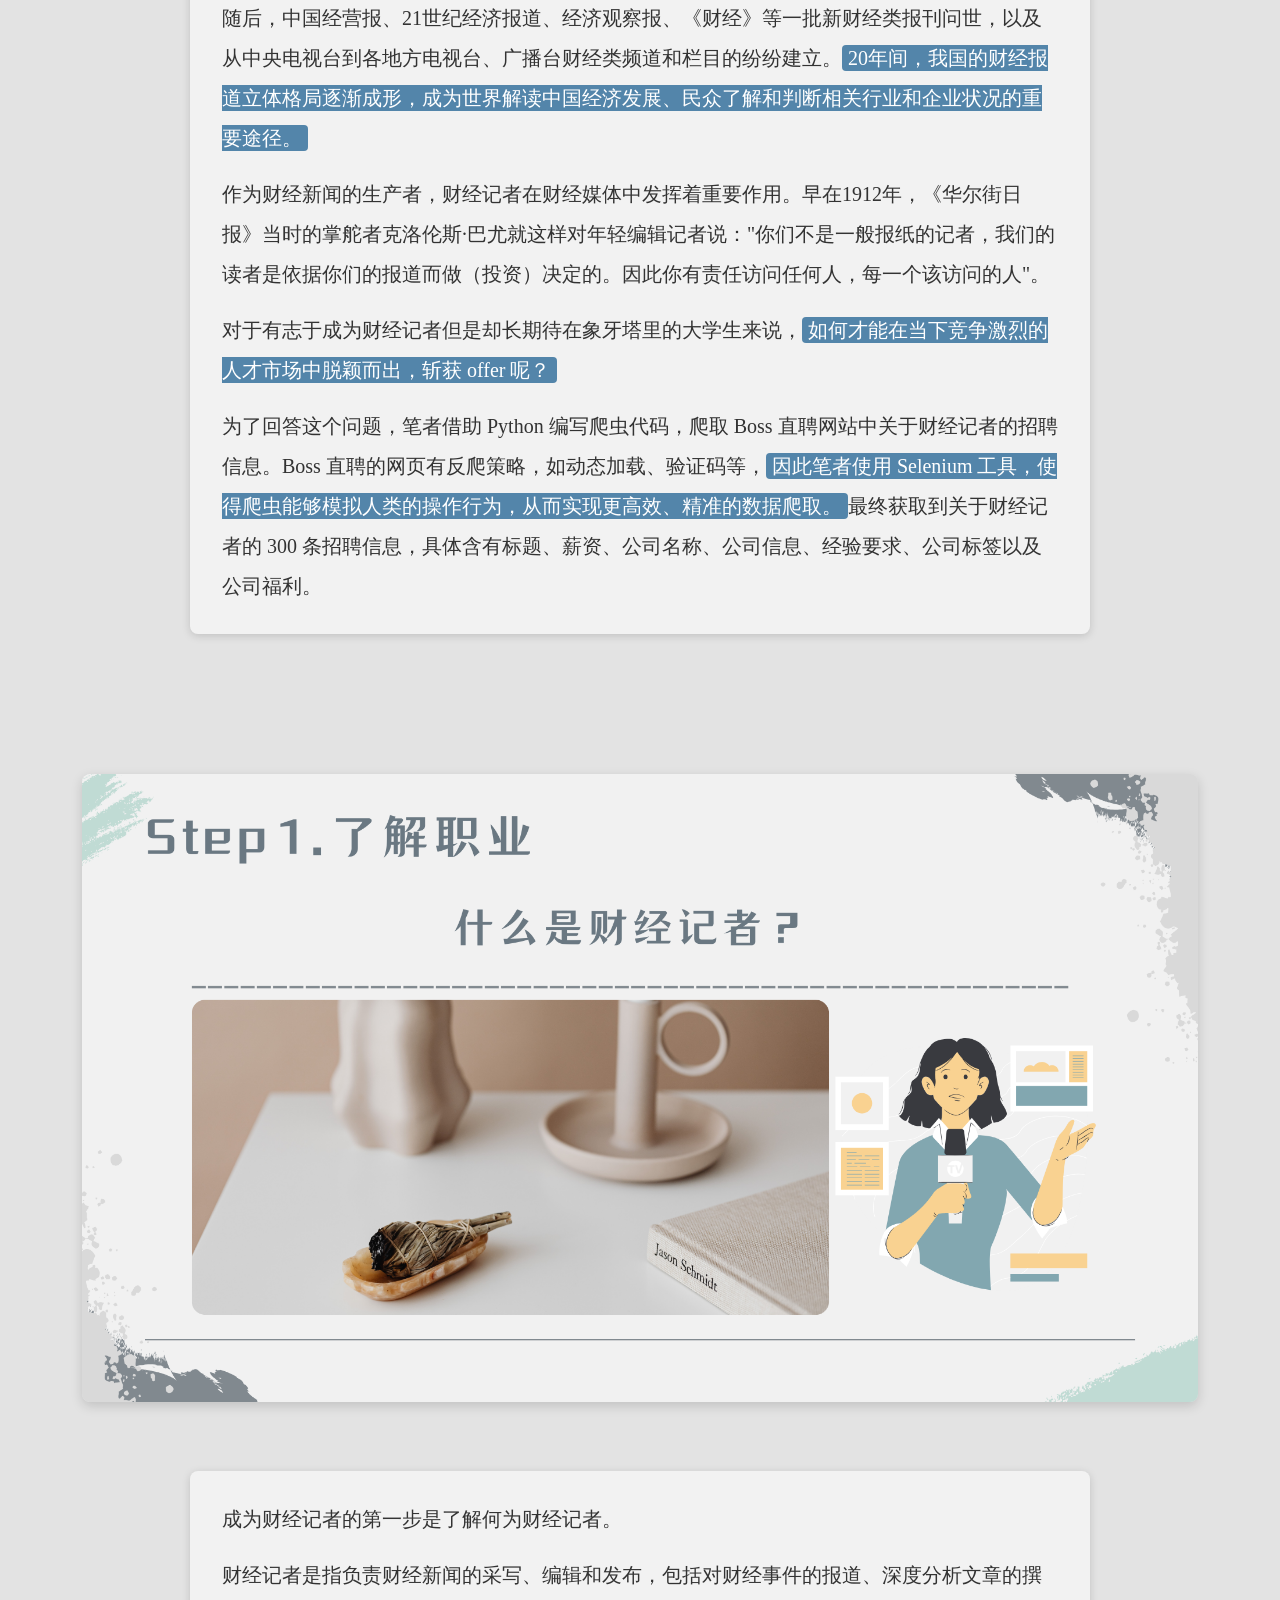
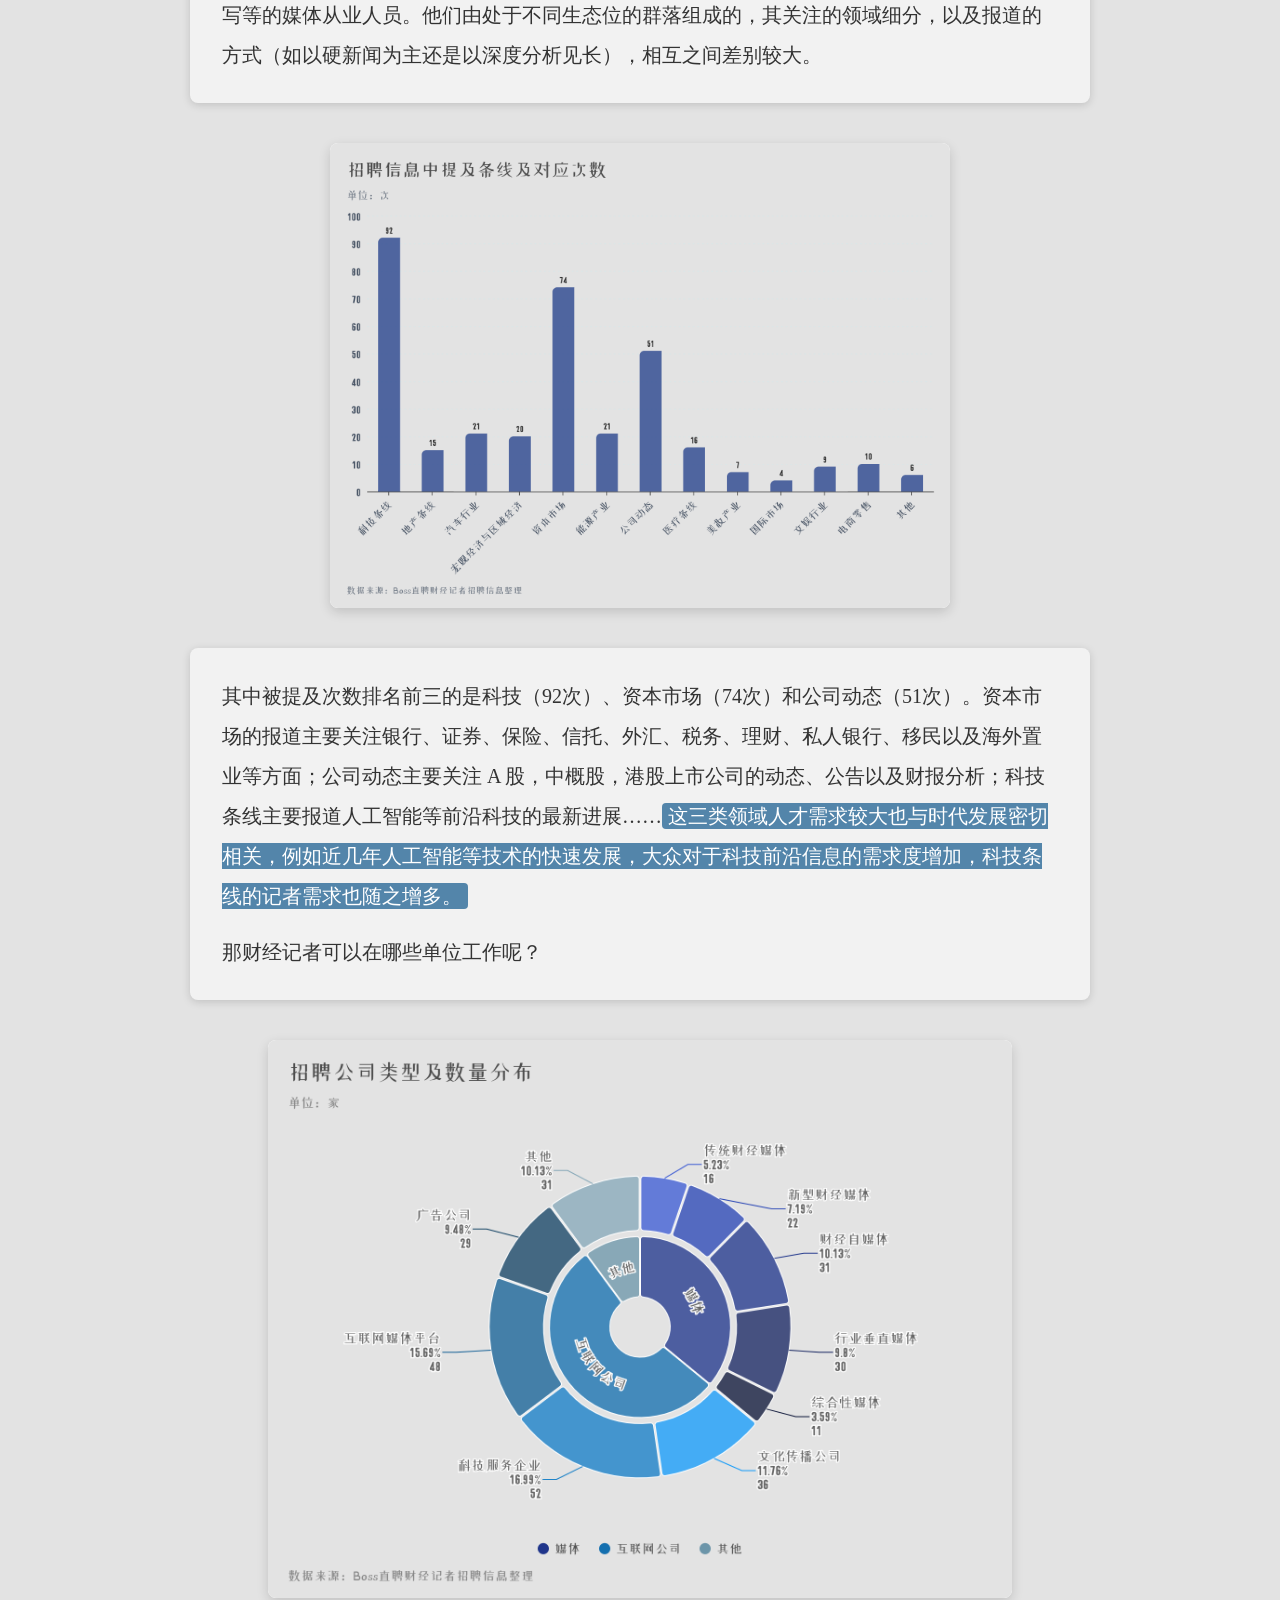
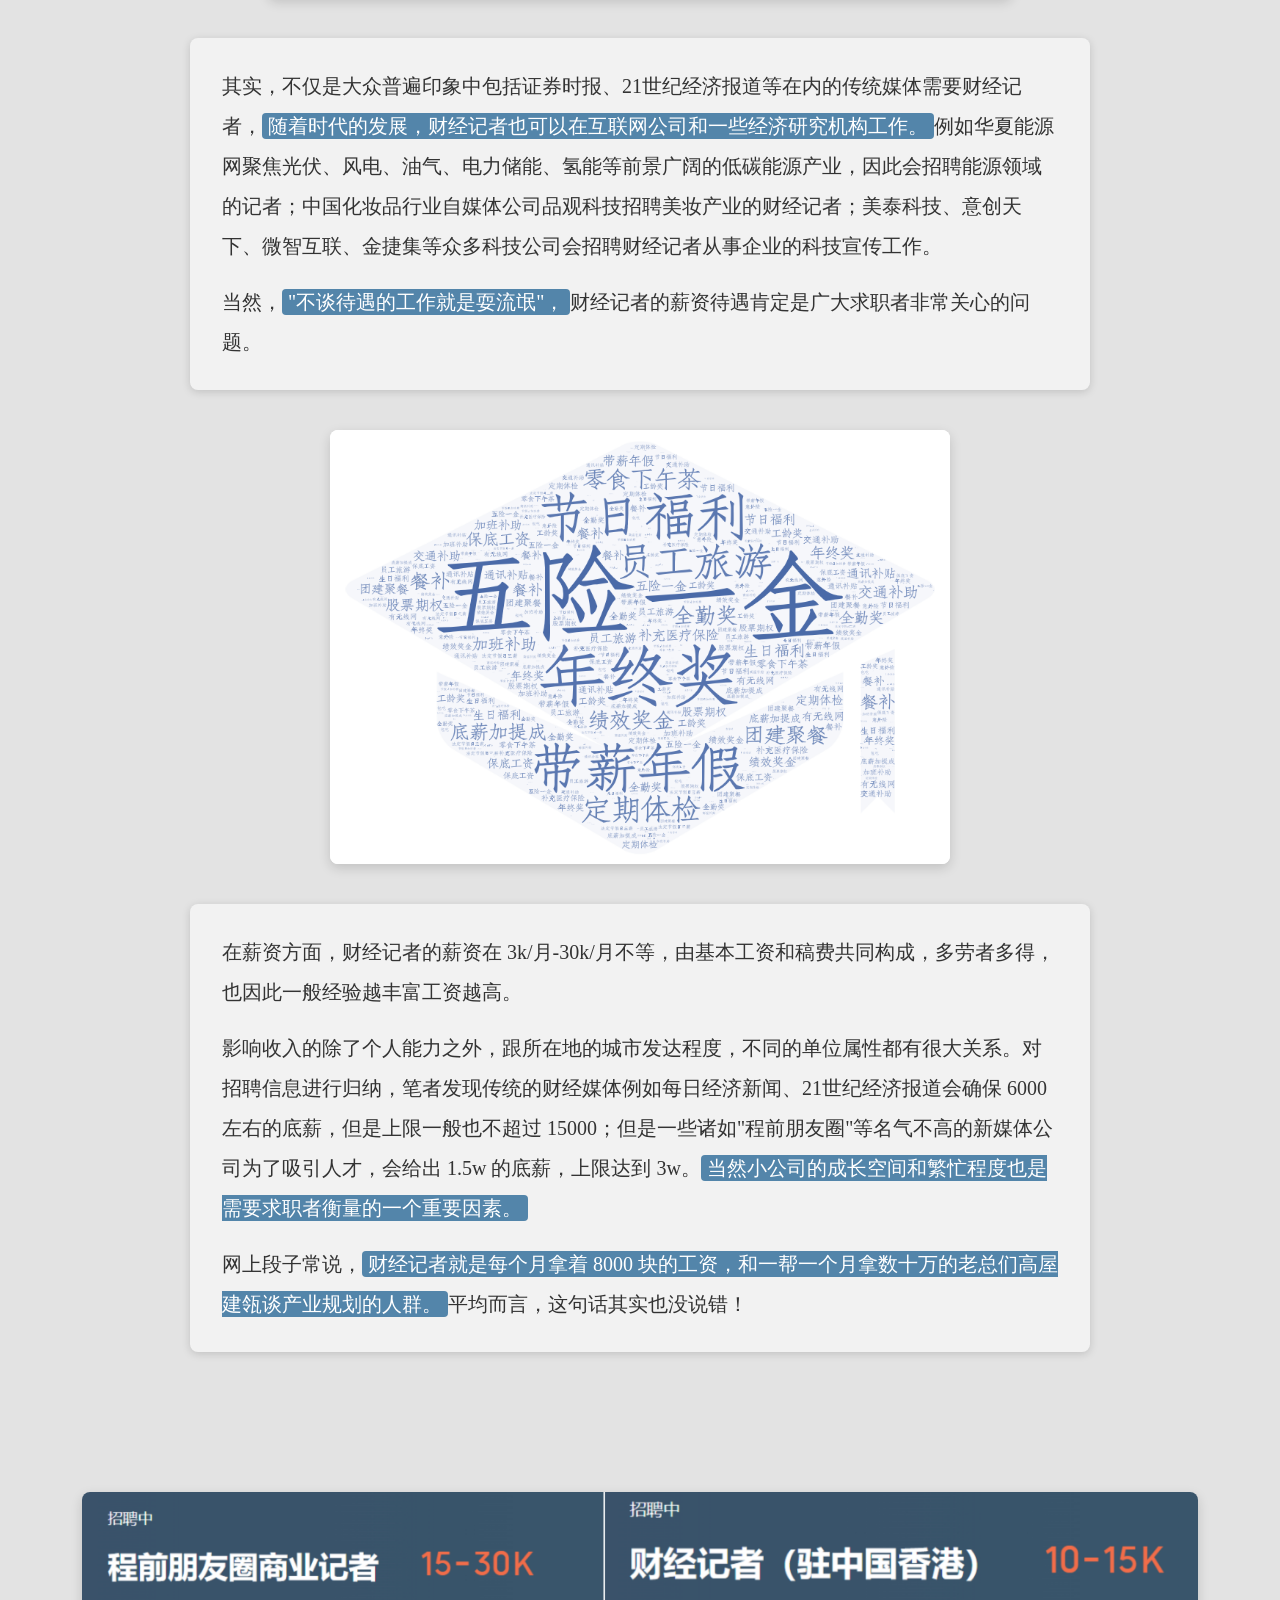
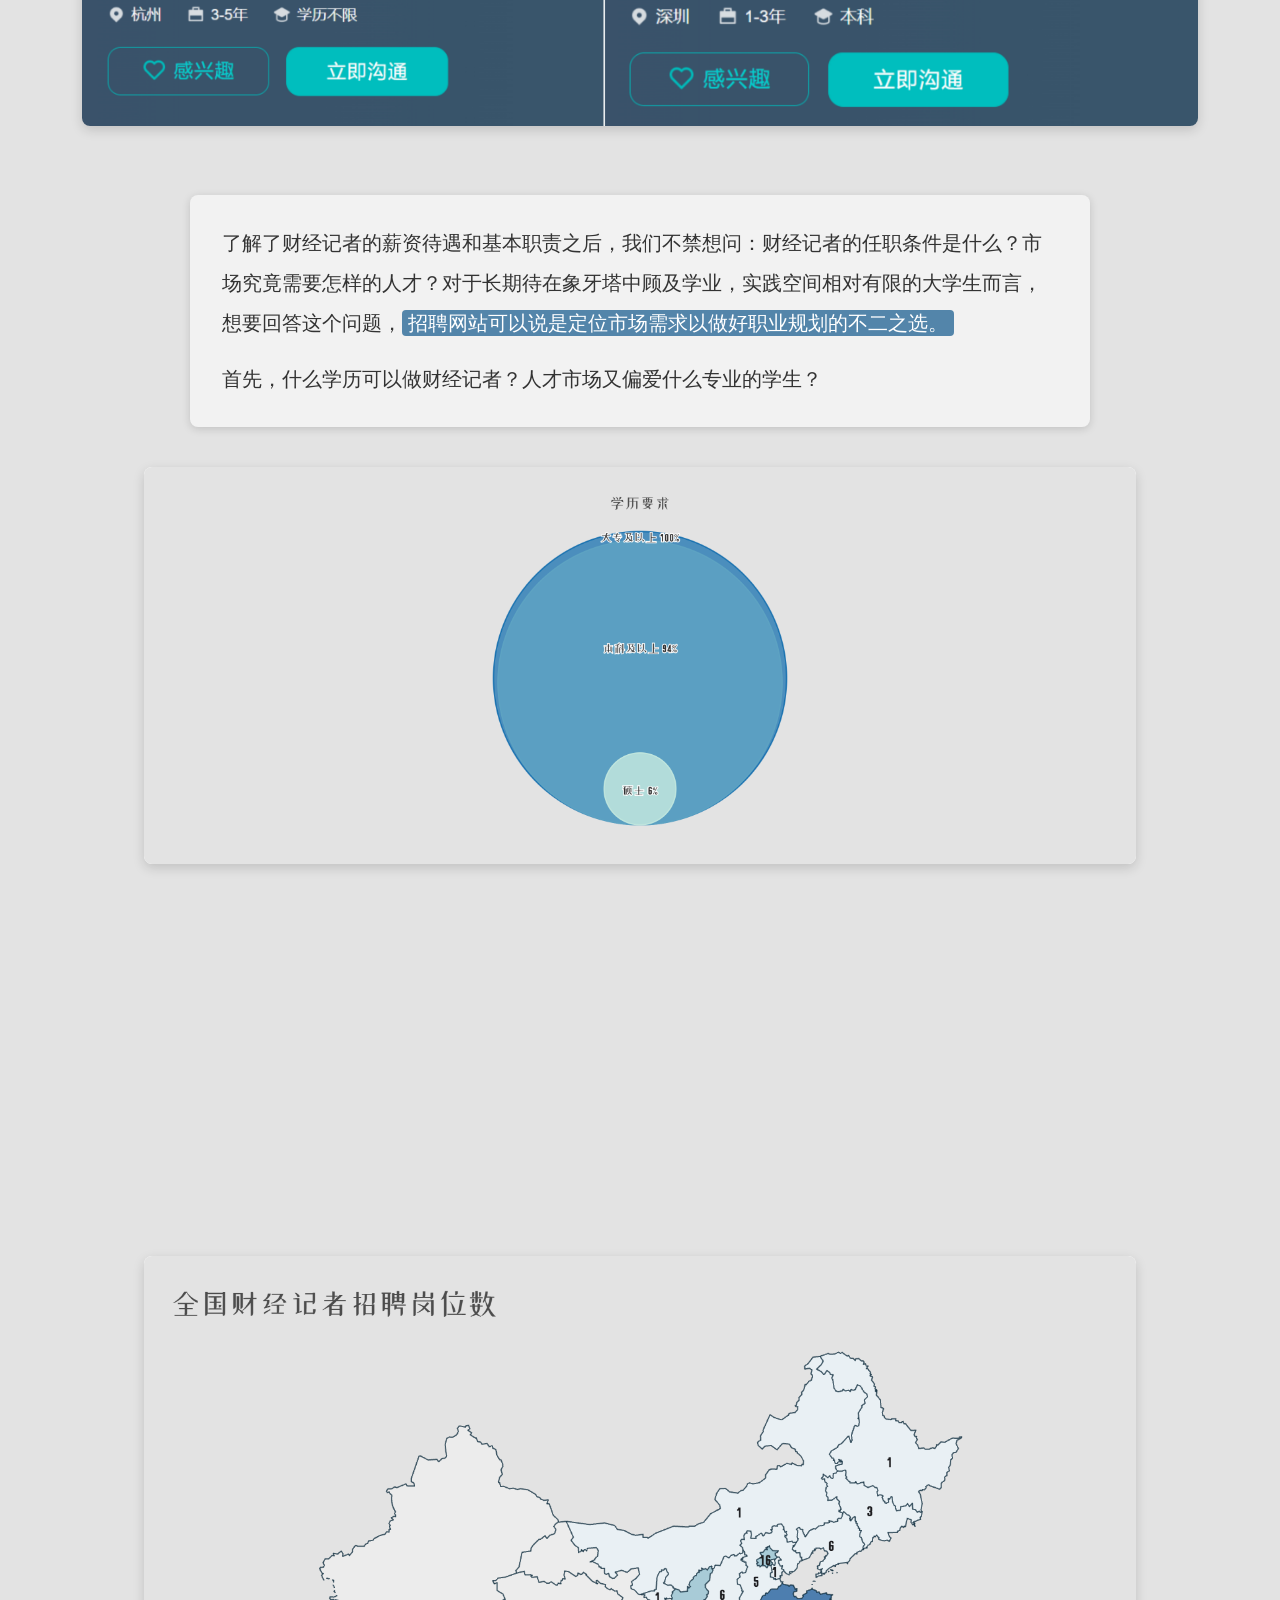
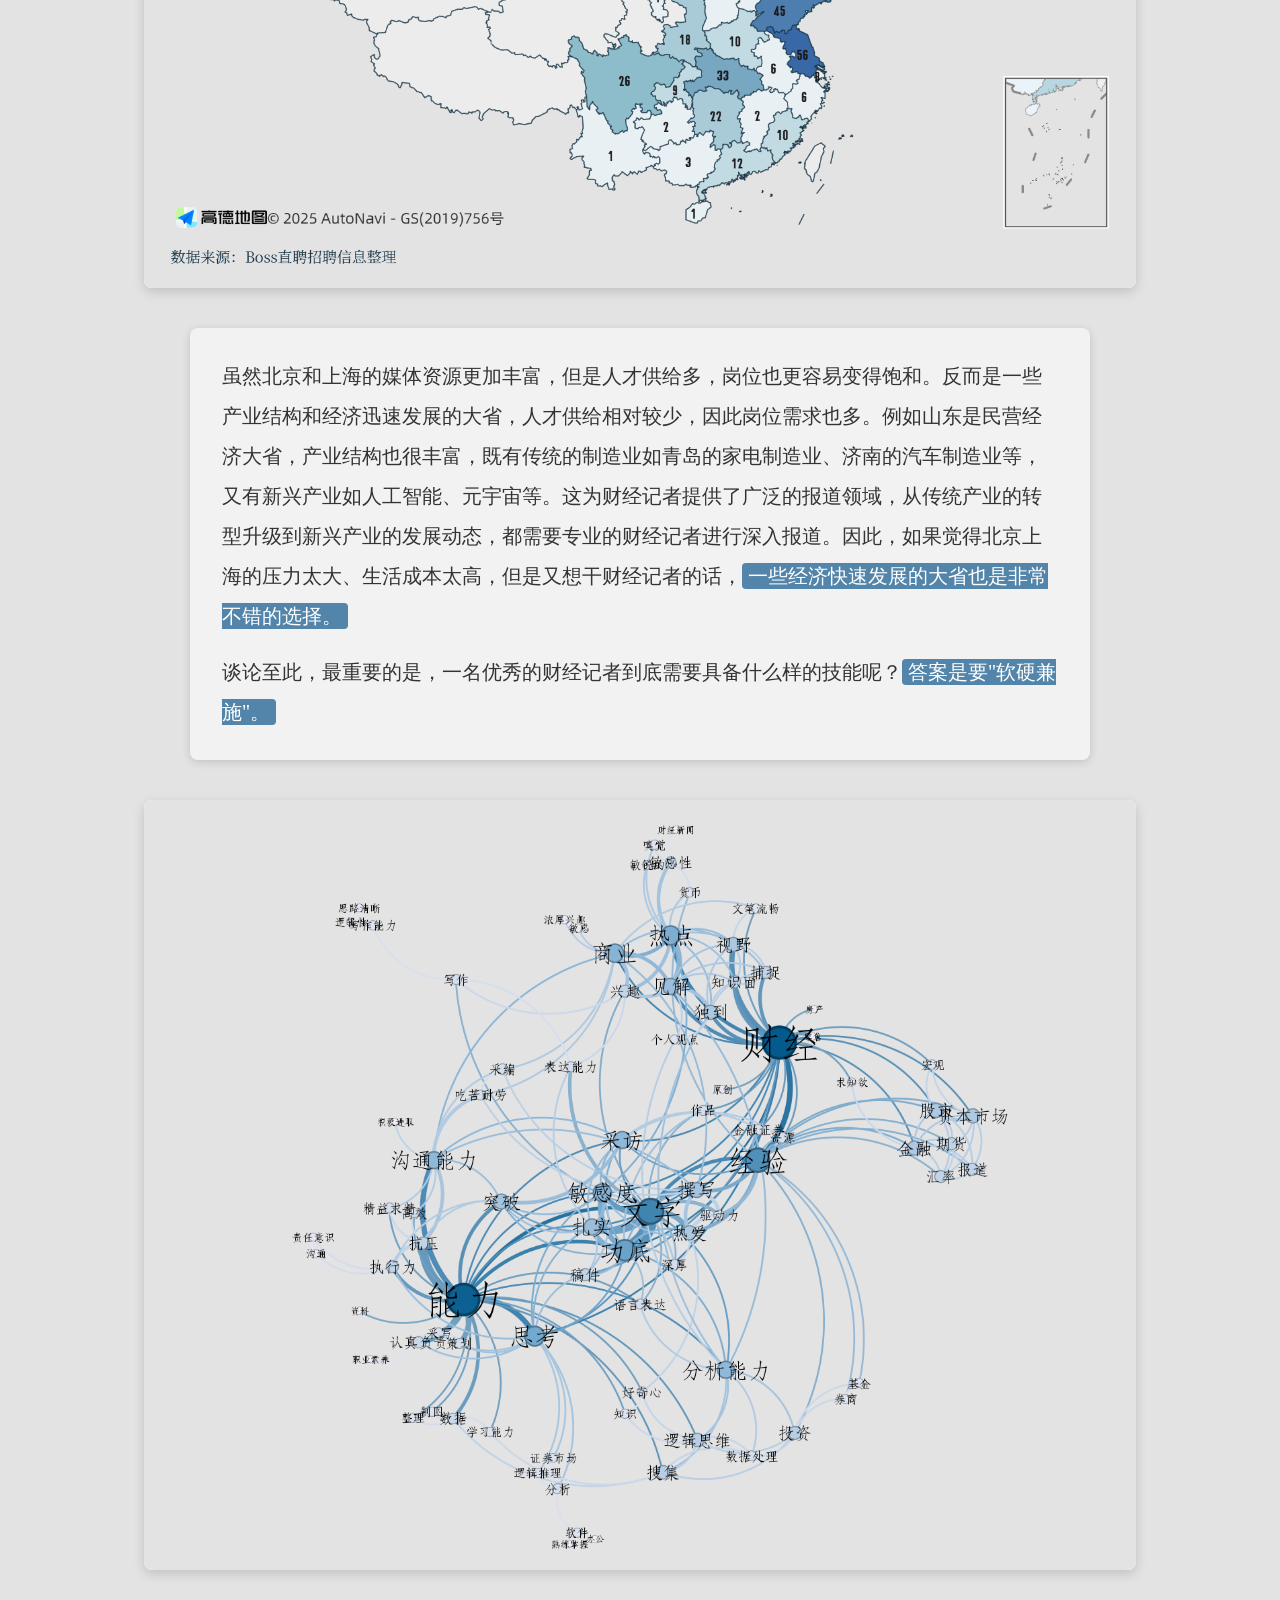
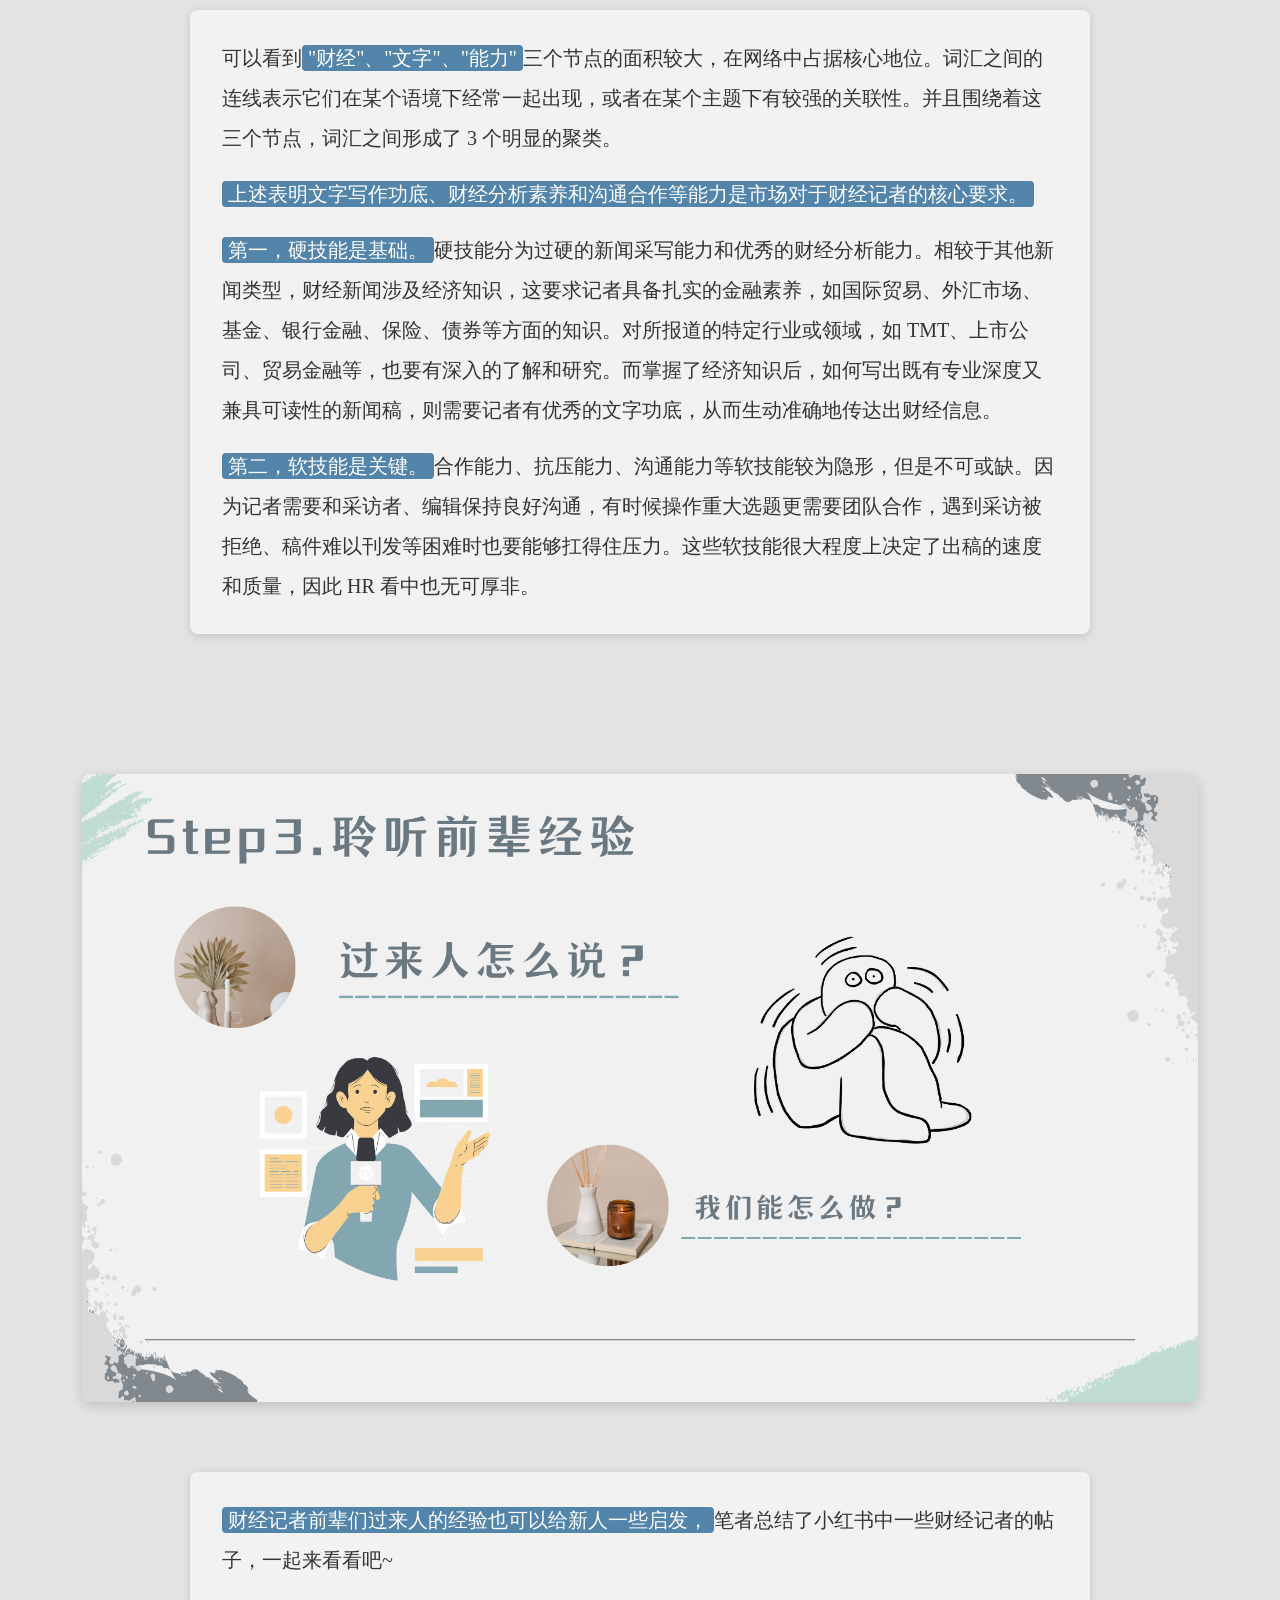
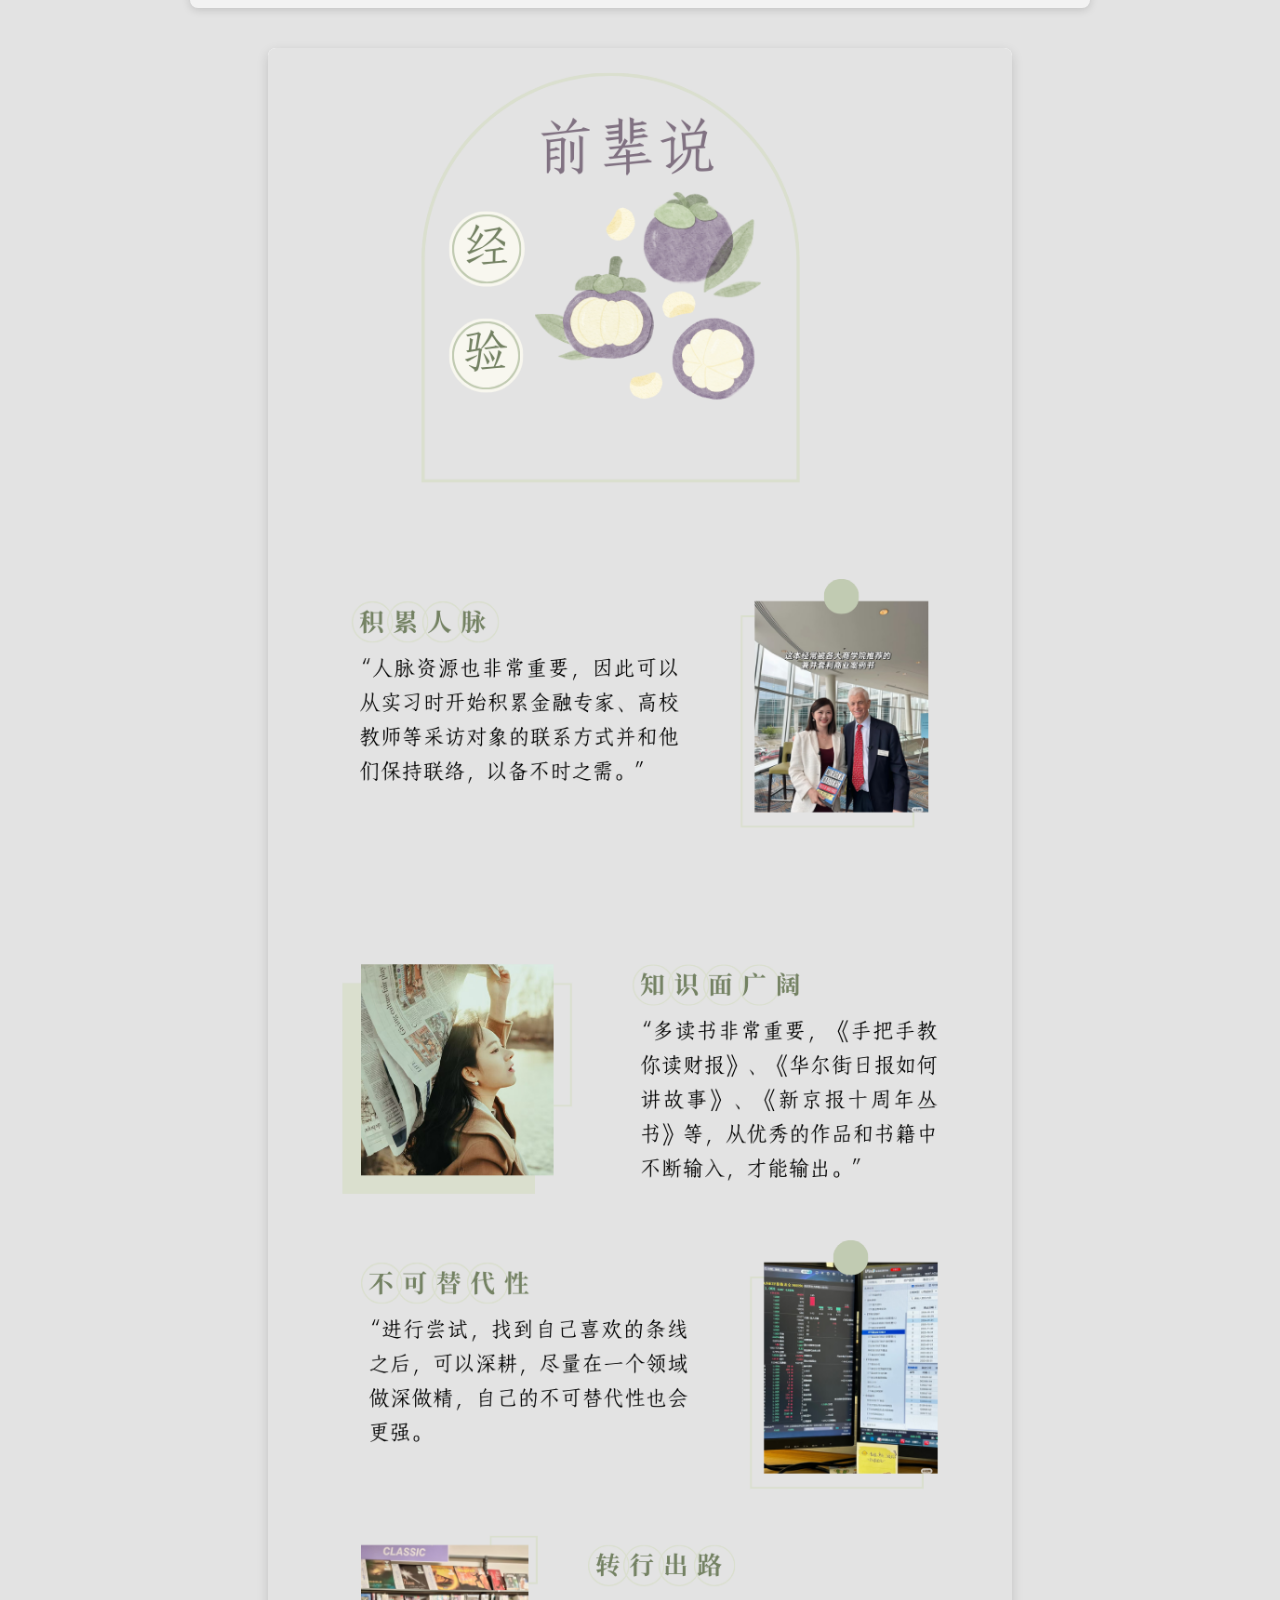
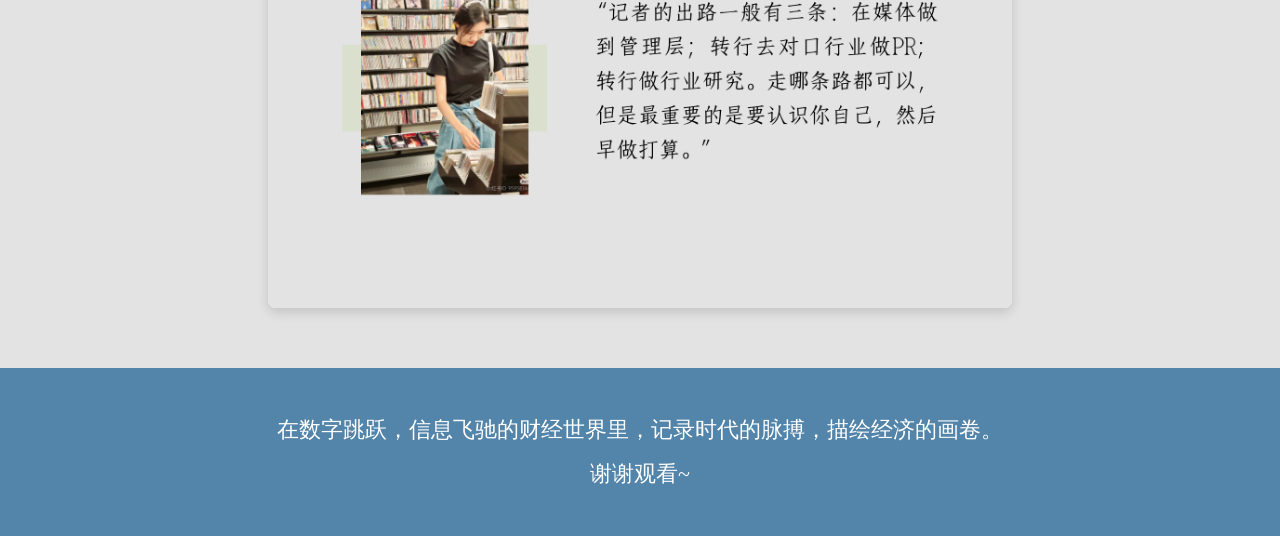
==== commit 43639d8b: "fix: move step titles to section starts; feat: add bidirectional scroll reveal animation" ====
--- a/index.html
+++ b/index.html
@@ -42,144 +42,140 @@
 
   <!-- 第一章：开始 -->
   <section class="section" id="start">
-    <div class="section-title fade-in">
+    <div class="section-title scroll-reveal">
       <img src="images/image1.png" alt="财经记者炼成记 - 封面">
     </div>
 
-    <div class="text-container fade-in">
+    <div class="text-container scroll-reveal">
       <p>我国正处于经济持续发展、社会深刻转型的时期。一方面各种重要经济活动频繁，各类经济事件高发；另一方面，这类经济活动或经济事件通常还伴随着人们对国家政治体制、宏观经济政策和金融调控措施、环境保护、食品安全等诸多议题的关注和探讨。<span class="highlight">因此，市场需要财经媒体满足大众即时洞悉国家经济政策的需求。</span></p>
     </div>
 
-    <div class="image-container fade-in" style="width: 30%; max-width: 400px;">
+    <div class="image-container scroll-reveal" style="width: 30%; max-width: 400px;">
       <img src="images/image5.jpg" alt="三大证券报">
       <div class="hover-text">
         <p>20世纪90年代初，随着我国证券市场的开启，三大证券报，即上海证券报、中国证券报和证券时报先后创刊。</p>
       </div>
     </div>
 
-    <div class="text-container fade-in">
+    <div class="text-container scroll-reveal">
       <p>随后，中国经营报、21世纪经济报道、经济观察报、《财经》等一批新财经类报刊问世，以及从中央电视台到各地方电视台、广播台财经类频道和栏目的纷纷建立。<span class="highlight">20年间，我国的财经报道立体格局逐渐成形，成为世界解读中国经济发展、民众了解和判断相关行业和企业状况的重要途径。</span></p>
       <p>作为财经新闻的生产者，财经记者在财经媒体中发挥着重要作用。早在1912年，《华尔街日报》当时的掌舵者克洛伦斯·巴尤就这样对年轻编辑记者说："你们不是一般报纸的记者，我们的读者是依据你们的报道而做（投资）决定的。因此你有责任访问任何人，每一个该访问的人"。</p>
       <p>对于有志于成为财经记者但是却长期待在象牙塔里的大学生来说，<span class="highlight">如何才能在当下竞争激烈的人才市场中脱颖而出，斩获 offer 呢？</span></p>
       <p>为了回答这个问题，笔者借助 Python 编写爬虫代码，爬取 Boss 直聘网站中关于财经记者的招聘信息。Boss 直聘的网页有反爬策略，如动态加载、验证码等，<span class="highlight">因此笔者使用 Selenium 工具，使得爬虫能够模拟人类的操作行为，从而实现更高效、精准的数据爬取。</span>最终获取到关于财经记者的 300 条招聘信息，具体含有标题、薪资、公司名称、公司信息、经验要求、公司标签以及公司福利。</p>
     </div>
+  </section>
 
-    <div class="section-title fade-in">
+  <!-- 第二章：职位（Step1. 了解职业） -->
+  <section class="section" id="job">
+    <div class="section-title scroll-reveal">
       <img src="images/image2.png" alt="Step1. 了解职业">
     </div>
-  </section>
 
-  <!-- 第二章：职位 -->
-  <section class="section" id="job">
-    <div class="text-container fade-in">
+    <div class="text-container scroll-reveal">
       <p>成为财经记者的第一步是了解何为财经记者。</p>
       <p>财经记者是指负责财经新闻的采写、编辑和发布，包括对财经事件的报道、深度分析文章的撰写等的媒体从业人员。他们由处于不同生态位的群落组成的，其关注的领域细分，以及报道的方式（如以硬新闻为主还是以深度分析见长），相互之间差别较大。</p>
     </div>
 
-    <div class="image-container fade-in" style="width: 50%; max-width: 700px;">
+    <div class="image-container scroll-reveal" style="width: 50%; max-width: 700px;">
       <img src="images/image7.png" alt="招聘信息中提及条线及对应次数">
       <div class="hover-text">
         <p>如图，通过对招聘信息中提及的条线和对应次数进行整理，可以发现不同的财经记者会关注不同的条线，例如科技、地产、资本市场、医疗、宏观经济与区域经济等。</p>
       </div>
     </div>
 
-    <div class="text-container fade-in">
+    <div class="text-container scroll-reveal">
       <p>其中被提及次数排名前三的是科技（92次）、资本市场（74次）和公司动态（51次）。资本市场的报道主要关注银行、证券、保险、信托、外汇、税务、理财、私人银行、移民以及海外置业等方面；公司动态主要关注 A 股，中概股，港股上市公司的动态、公告以及财报分析；科技条线主要报道人工智能等前沿科技的最新进展……<span class="highlight">这三类领域人才需求较大也与时代发展密切相关，例如近几年人工智能等技术的快速发展，大众对于科技前沿信息的需求度增加，科技条线的记者需求也随之增多。</span></p>
       <p>那财经记者可以在哪些单位工作呢？</p>
     </div>
 
-    <div class="image-container fade-in" style="width: 60%; max-width: 800px;">
+    <div class="image-container scroll-reveal" style="width: 60%; max-width: 800px;">
       <img src="images/image8.png" alt="招聘单位类型">
       <div class="hover-text">
         <p>如图，对招聘信息中的招聘单位的类型进行整理，可以看到各类媒体、互联网公司以及包括经济咨询和研究机构在内的其他机构都会招聘财经记者。</p>
       </div>
     </div>
 
-    <div class="text-container fade-in">
+    <div class="text-container scroll-reveal">
       <p>其实，不仅是大众普遍印象中包括证券时报、21世纪经济报道等在内的传统媒体需要财经记者，<span class="highlight">随着时代的发展，财经记者也可以在互联网公司和一些经济研究机构工作。</span>例如华夏能源网聚焦光伏、风电、油气、电力储能、氢能等前景广阔的低碳能源产业，因此会招聘能源领域的记者；中国化妆品行业自媒体公司品观科技招聘美妆产业的财经记者；美泰科技、意创天下、微智互联、金捷集等众多科技公司会招聘财经记者从事企业的科技宣传工作。</p>
       <p>当然，<span class="highlight">"不谈待遇的工作就是耍流氓"，</span>财经记者的薪资待遇肯定是广大求职者非常关心的问题。</p>
     </div>
 
-    <div class="image-container fade-in" style="width: 50%; max-width: 700px;">
+    <div class="image-container scroll-reveal" style="width: 50%; max-width: 700px;">
       <img src="images/image9.png" alt="待遇词云图">
       <div class="hover-text">
         <p>如图，将待遇信息统计词频，并绘制成词云图，由图可知，五险一金（218次）、年终奖（189次）、节日福利（155次）、员工旅游（118次）、定期体检（101次）和旅游（118次）是绝大多数公司提供的待遇。除此之外，团建以及零食下午茶等也被广泛提及，作为公司吸引人才的手段。</p>
       </div>
     </div>
 
-    <div class="text-container fade-in">
+    <div class="text-container scroll-reveal">
       <p>在薪资方面，财经记者的薪资在 3k/月-30k/月不等，由基本工资和稿费共同构成，多劳者多得，也因此一般经验越丰富工资越高。</p>
       <p>影响收入的除了个人能力之外，跟所在地的城市发达程度，不同的单位属性都有很大关系。对招聘信息进行归纳，笔者发现传统的财经媒体例如每日经济新闻、21世纪经济报道会确保 6000 左右的底薪，但是上限一般也不超过 15000；但是一些诸如"程前朋友圈"等名气不高的新媒体公司为了吸引人才，会给出 1.5w 的底薪，上限达到 3w。<span class="highlight">当然小公司的成长空间和繁忙程度也是需要求职者衡量的一个重要因素。</span></p>
       <p>网上段子常说，<span class="highlight">财经记者就是每个月拿着 8000 块的工资，和一帮一个月拿数十万的老总们高屋建瓴谈产业规划的人群。</span>平均而言，这句话其实也没说错！</p>
     </div>
+  </section>
 
-    <div class="image-container fade-in" style="width: 75%; max-width: 900px;">
+  <!-- 第三章：市场（Step2. 定位市场需求） -->
+  <section class="section" id="market">
+    <div class="section-title scroll-reveal">
       <img src="images/image10.jpg" alt="Step2. 定位市场需求">
     </div>
-  </section>
 
-  <!-- 第三章：市场 -->
-  <section class="section" id="market">
-    <div class="text-container fade-in">
+    <div class="text-container scroll-reveal">
       <p>了解了财经记者的薪资待遇和基本职责之后，我们不禁想问：财经记者的任职条件是什么？市场究竟需要怎样的人才？对于长期待在象牙塔中顾及学业，实践空间相对有限的大学生而言，想要回答这个问题，<span class="highlight">招聘网站可以说是定位市场需求以做好职业规划的不二之选。</span></p>
       <p>首先，什么学历可以做财经记者？人才市场又偏爱什么专业的学生？</p>
     </div>
 
-    <div class="image-container fade-in" style="width: 80%; max-width: 1000px;">
+    <div class="image-container scroll-reveal" style="width: 80%; max-width: 1000px;">
       <img src="images/image11.png" alt="学历要求统计">
       <div class="hover-text">
         <p>如图，对 Boss 直聘中的信息进行整理，可以看到大专及以上是最基础的，其中，94% 的岗位要求本科及以上，有 8% 的岗位明确要求硕士学位。</p>
       </div>
     </div>
 
-    <div class="text-container fade-in">
+    <div class="text-container scroll-reveal">
       <p>专业方面，各大岗位并没有非常明确的专业限制，但是 211、985 的金融、新闻、中文、汉语言被广泛提及，更加具有竞争力。部分行业公司还会倾向于与自己所属领域相关的专业，例如互联网企业光伏人在招聘要求中写道"能源相关专业优先"。<span class="highlight">综上，在经验差不多的情况下，笔者总结出拥有财经背景的人文社科硕士最具有竞争力。</span></p>
       <p>其次，众所周知，地域也是求职者会考虑的重要因素。那财经记者岗位的地域分布情况如何？<span class="highlight">去什么城市更容易找到工作？</span></p>
     </div>
 
-    <div class="image-container fade-in" style="width: 80%; max-width: 1000px;">
+    <div class="image-container scroll-reveal" style="width: 80%; max-width: 1000px;">
       <img src="images/image12.png" alt="岗位地域分布">
       <div class="hover-text">
         <p>可以看到，江苏省的财经记者岗位最多，达到 56 个；其次是山东省（45个）、湖北省（33个）。北京市（16个）和上海市（8个）数量反倒相对少一些。</p>
       </div>
     </div>
 
-    <div class="text-container fade-in">
+    <div class="text-container scroll-reveal">
       <p>虽然北京和上海的媒体资源更加丰富，但是人才供给多，岗位也更容易变得饱和。反而是一些产业结构和经济迅速发展的大省，人才供给相对较少，因此岗位需求也多。例如山东是民营经济大省，产业结构也很丰富，既有传统的制造业如青岛的家电制造业、济南的汽车制造业等，又有新兴产业如人工智能、元宇宙等。这为财经记者提供了广泛的报道领域，从传统产业的转型升级到新兴产业的发展动态，都需要专业的财经记者进行深入报道。因此，如果觉得北京上海的压力太大、生活成本太高，但是又想干财经记者的话，<span class="highlight">一些经济快速发展的大省也是非常不错的选择。</span></p>
       <p>谈论至此，最重要的是，一名优秀的财经记者到底需要具备什么样的技能呢？<span class="highlight">答案是要"软硬兼施"。</span></p>
     </div>
 
-    <div class="image-container fade-in" style="width: 80%; max-width: 1000px;">
+    <div class="image-container scroll-reveal" style="width: 80%; max-width: 1000px;">
       <img src="images/image13.png" alt="技能共现网络">
       <div class="hover-text">
         <p>将各个职位的任职要求整理成文本，利用 Python 分词得到热词，并构建词与词之间的共现矩阵，导入 Gephi 渲染得到共线网络。</p>
       </div>
     </div>
 
-    <div class="text-container fade-in">
+    <div class="text-container scroll-reveal">
       <p>可以看到<span class="highlight">"财经"、"文字"、"能力"</span>三个节点的面积较大，在网络中占据核心地位。词汇之间的连线表示它们在某个语境下经常一起出现，或者在某个主题下有较强的关联性。并且围绕着这三个节点，词汇之间形成了 3 个明显的聚类。</p>
       <p><span class="highlight">上述表明文字写作功底、财经分析素养和沟通合作等能力是市场对于财经记者的核心要求。</span></p>
       <p><span class="highlight">第一，硬技能是基础。</span>硬技能分为过硬的新闻采写能力和优秀的财经分析能力。相较于其他新闻类型，财经新闻涉及经济知识，这要求记者具备扎实的金融素养，如国际贸易、外汇市场、基金、银行金融、保险、债券等方面的知识。对所报道的特定行业或领域，如 TMT、上市公司、贸易金融等，也要有深入的了解和研究。而掌握了经济知识后，如何写出既有专业深度又兼具可读性的新闻稿，则需要记者有优秀的文字功底，从而生动准确地传达出财经信息。</p>
       <p><span class="highlight">第二，软技能是关键。</span>合作能力、抗压能力、沟通能力等软技能较为隐形，但是不可或缺。因为记者需要和采访者、编辑保持良好沟通，有时候操作重大选题更需要团队合作，遇到采访被拒绝、稿件难以刊发等困难时也要能够扛得住压力。这些软技能很大程度上决定了出稿的速度和质量，因此 HR 看中也无可厚非。</p>
     </div>
-
-    <div class="section-title fade-in">
-      <img src="images/image3.png" alt="Step2. 定位市场需求">
-    </div>
   </section>
 
-  <!-- 第四章：经验 -->
+  <!-- 第四章：经验（Step3. 聆听前辈经验） -->
   <section class="section" id="experience">
-    <div class="text-container fade-in">
+    <div class="section-title scroll-reveal">
+      <img src="images/image4.png" alt="Step3. 聆听前辈经验">
+    </div>
+
+    <div class="text-container scroll-reveal">
       <p><span class="highlight">财经记者前辈们过来人的经验也可以给新人一些启发，</span>笔者总结了小红书中一些财经记者的帖子，一起来看看吧~</p>
     </div>
 
-    <div class="image-container fade-in" style="width: 60%; max-width: 800px;">
+    <div class="image-container scroll-reveal" style="width: 60%; max-width: 800px;">
       <img src="images/image14.png" alt="前辈经验">
-    </div>
-
-    <div class="section-title fade-in">
-      <img src="images/image4.png" alt="Step3. 聆听前辈经验">
     </div>
   </section>
 
--- a/css/style.css
+++ b/css/style.css
@@ -10,6 +10,8 @@
   --shadow: rgba(0, 0, 0, 0.15);
   --radius: 8px;
   --transition: 0.3s ease;
+  --reveal-duration: 0.8s;
+  --reveal-offset: 60px;
 }
 
 * {
@@ -302,17 +304,39 @@
   transition: width 0.1s;
 }
 
-/* 淡入动画 */
-.fade-in {
+/* ============================================================
+   滚动动画：从下方滑入出现，向上滚出消失
+   ============================================================ */
+
+.scroll-reveal {
   opacity: 0;
-  transform: translateY(30px);
-  transition: opacity 0.8s ease, transform 0.8s ease;
-}
-
-.fade-in.visible {
+  transform: translateY(var(--reveal-offset));
+  transition: opacity var(--reveal-duration) cubic-bezier(0.25, 0.46, 0.45, 0.94),
+              transform var(--reveal-duration) cubic-bezier(0.25, 0.46, 0.45, 0.94);
+  will-change: opacity, transform;
+}
+
+/* 进入视口：从下方滑入 */
+.scroll-reveal.is-visible {
   opacity: 1;
   transform: translateY(0);
 }
+
+/* 离开视口（向上滚出）：向上滑出消失 */
+.scroll-reveal.is-hidden {
+  opacity: 0;
+  transform: translateY(calc(var(--reveal-offset) * -1));
+}
+
+/* 延迟动画：为连续元素创造依次出现的效果 */
+.scroll-reveal:nth-child(1) { transition-delay: 0s; }
+.scroll-reveal:nth-child(2) { transition-delay: 0.08s; }
+.scroll-reveal:nth-child(3) { transition-delay: 0.16s; }
+.scroll-reveal:nth-child(4) { transition-delay: 0.24s; }
+.scroll-reveal:nth-child(5) { transition-delay: 0.32s; }
+.scroll-reveal:nth-child(6) { transition-delay: 0.40s; }
+.scroll-reveal:nth-child(7) { transition-delay: 0.48s; }
+.scroll-reveal:nth-child(8) { transition-delay: 0.56s; }
 
 /* 响应式布局 */
 @media (max-width: 768px) {
@@ -385,6 +409,10 @@
   .footer {
     font-size: 16px;
   }
+
+  .scroll-reveal {
+    --reveal-offset: 40px;
+  }
 }
 
 /* 减少动画偏好 */
@@ -393,8 +421,14 @@
     scroll-behavior: auto;
   }
 
-  .fade-in {
+  .scroll-reveal {
     transition: none;
+    opacity: 1;
+    transform: none;
+  }
+
+  .scroll-reveal.is-visible,
+  .scroll-reveal.is-hidden {
     opacity: 1;
     transform: none;
   }
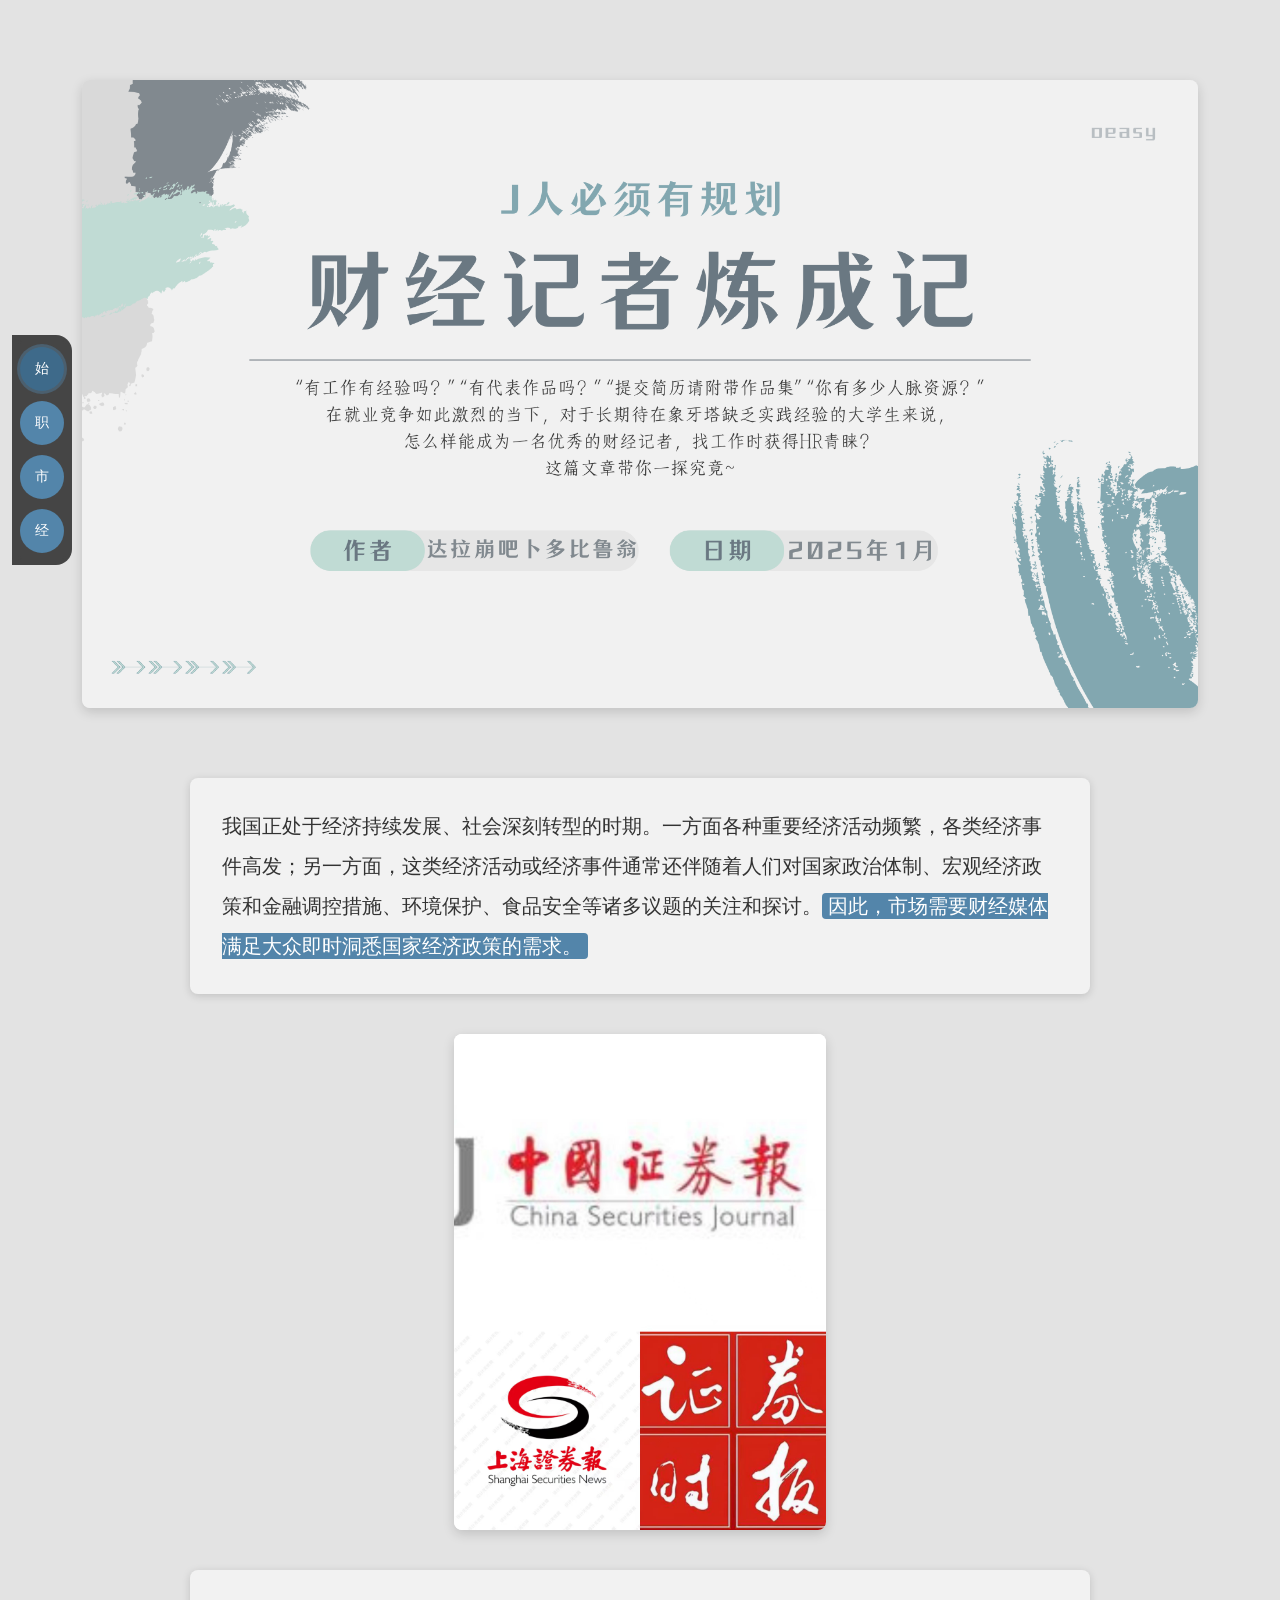
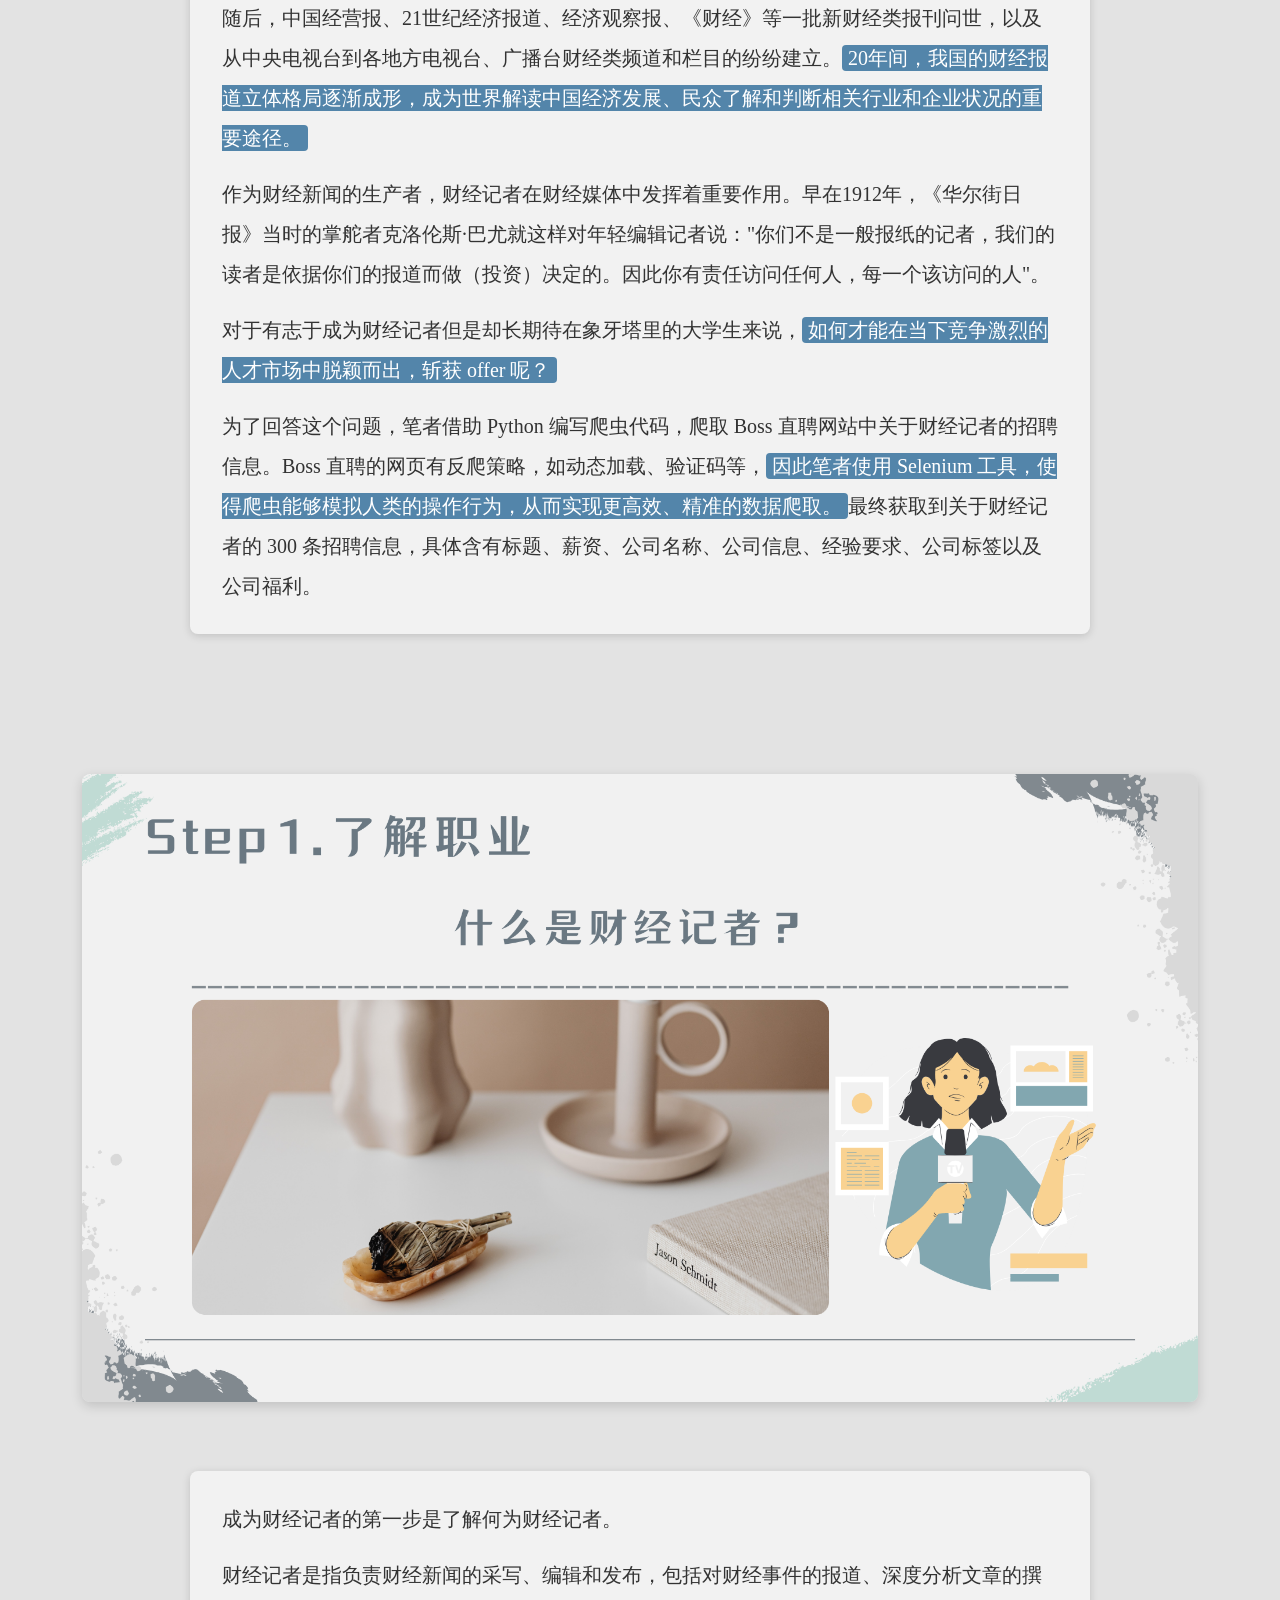
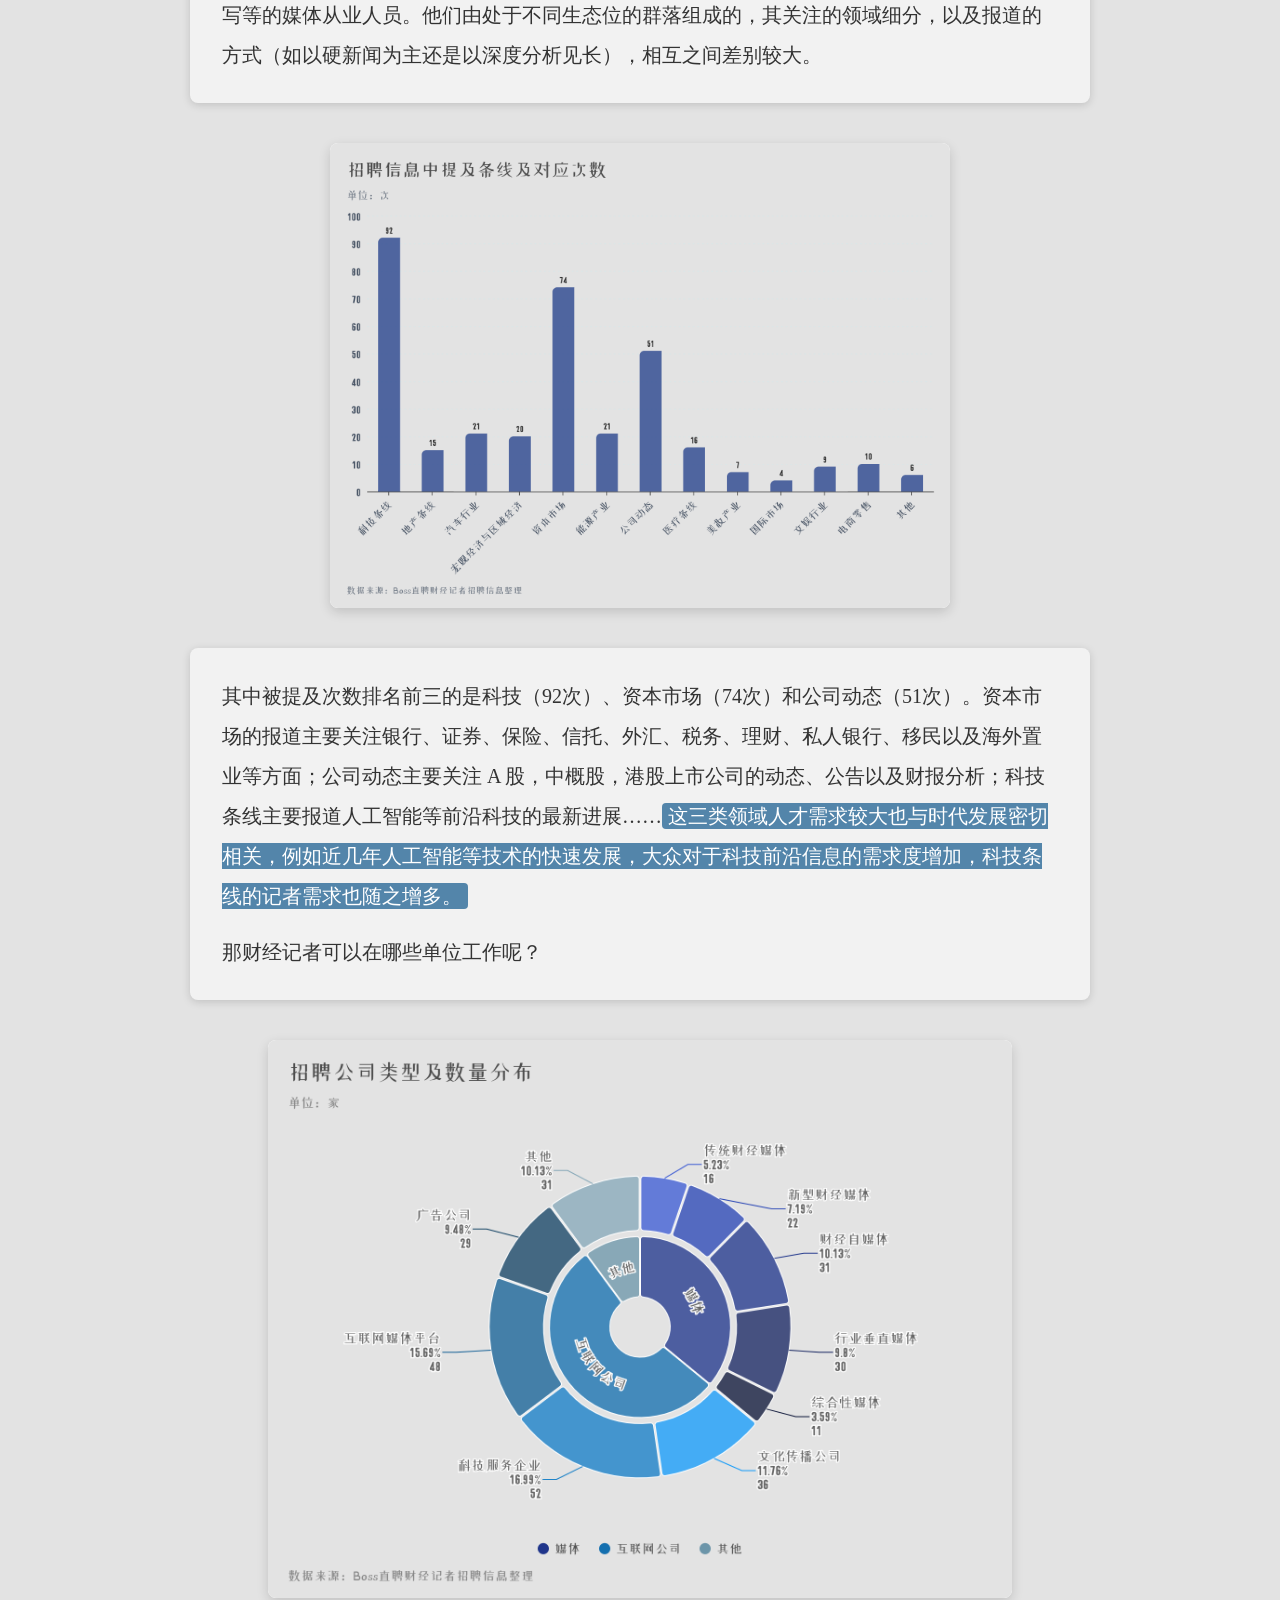
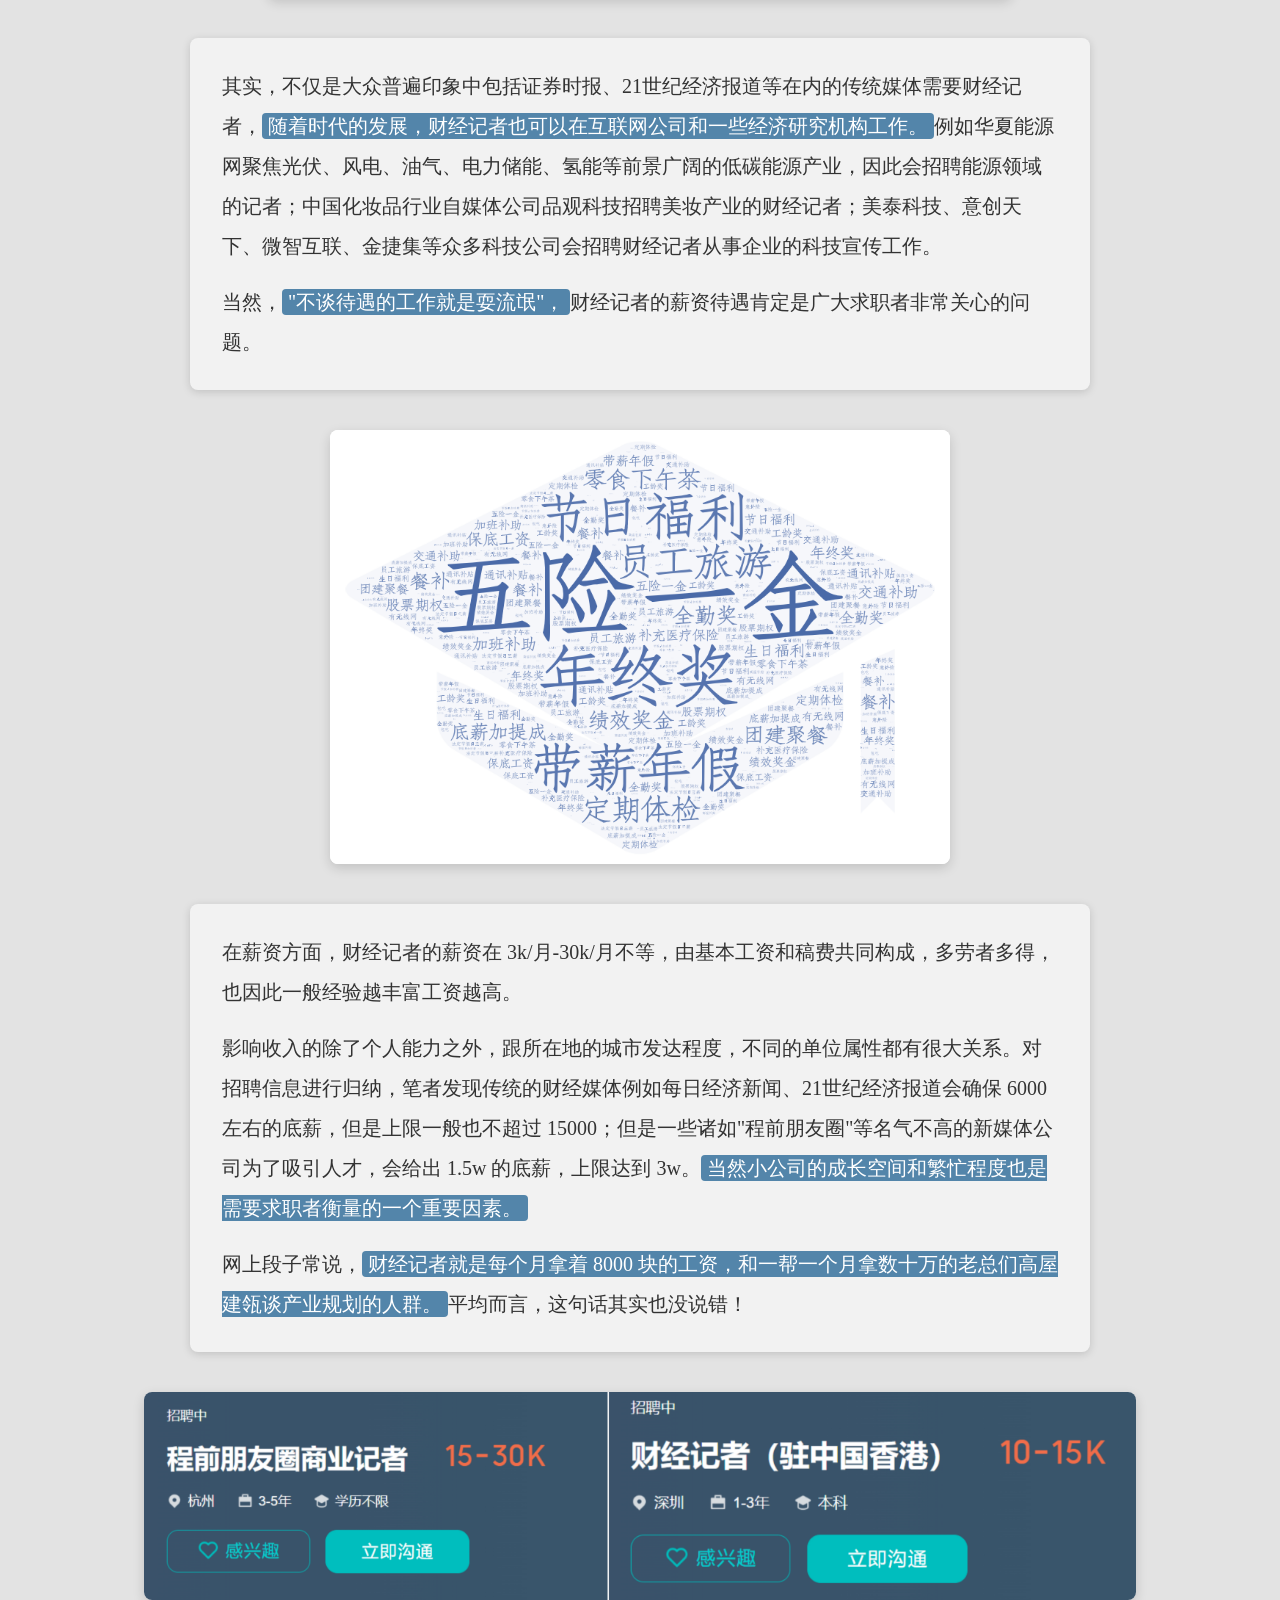
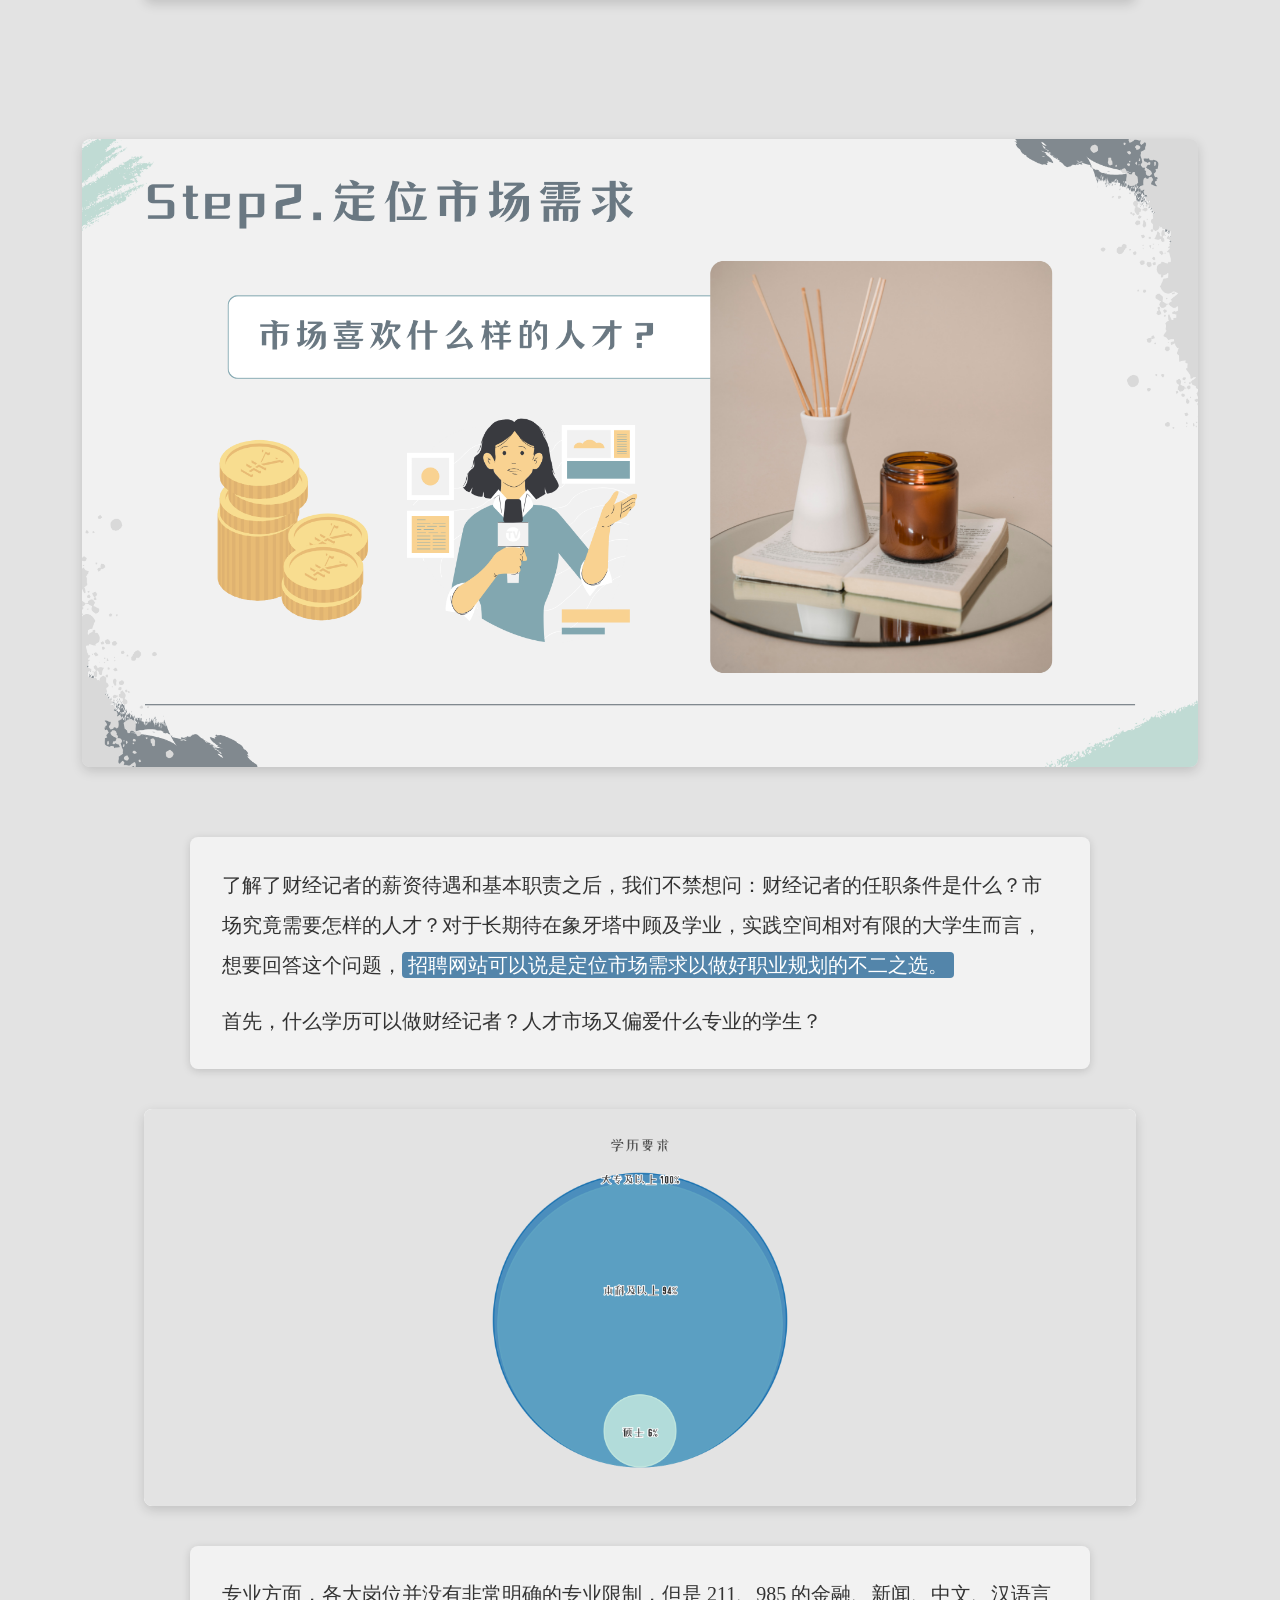
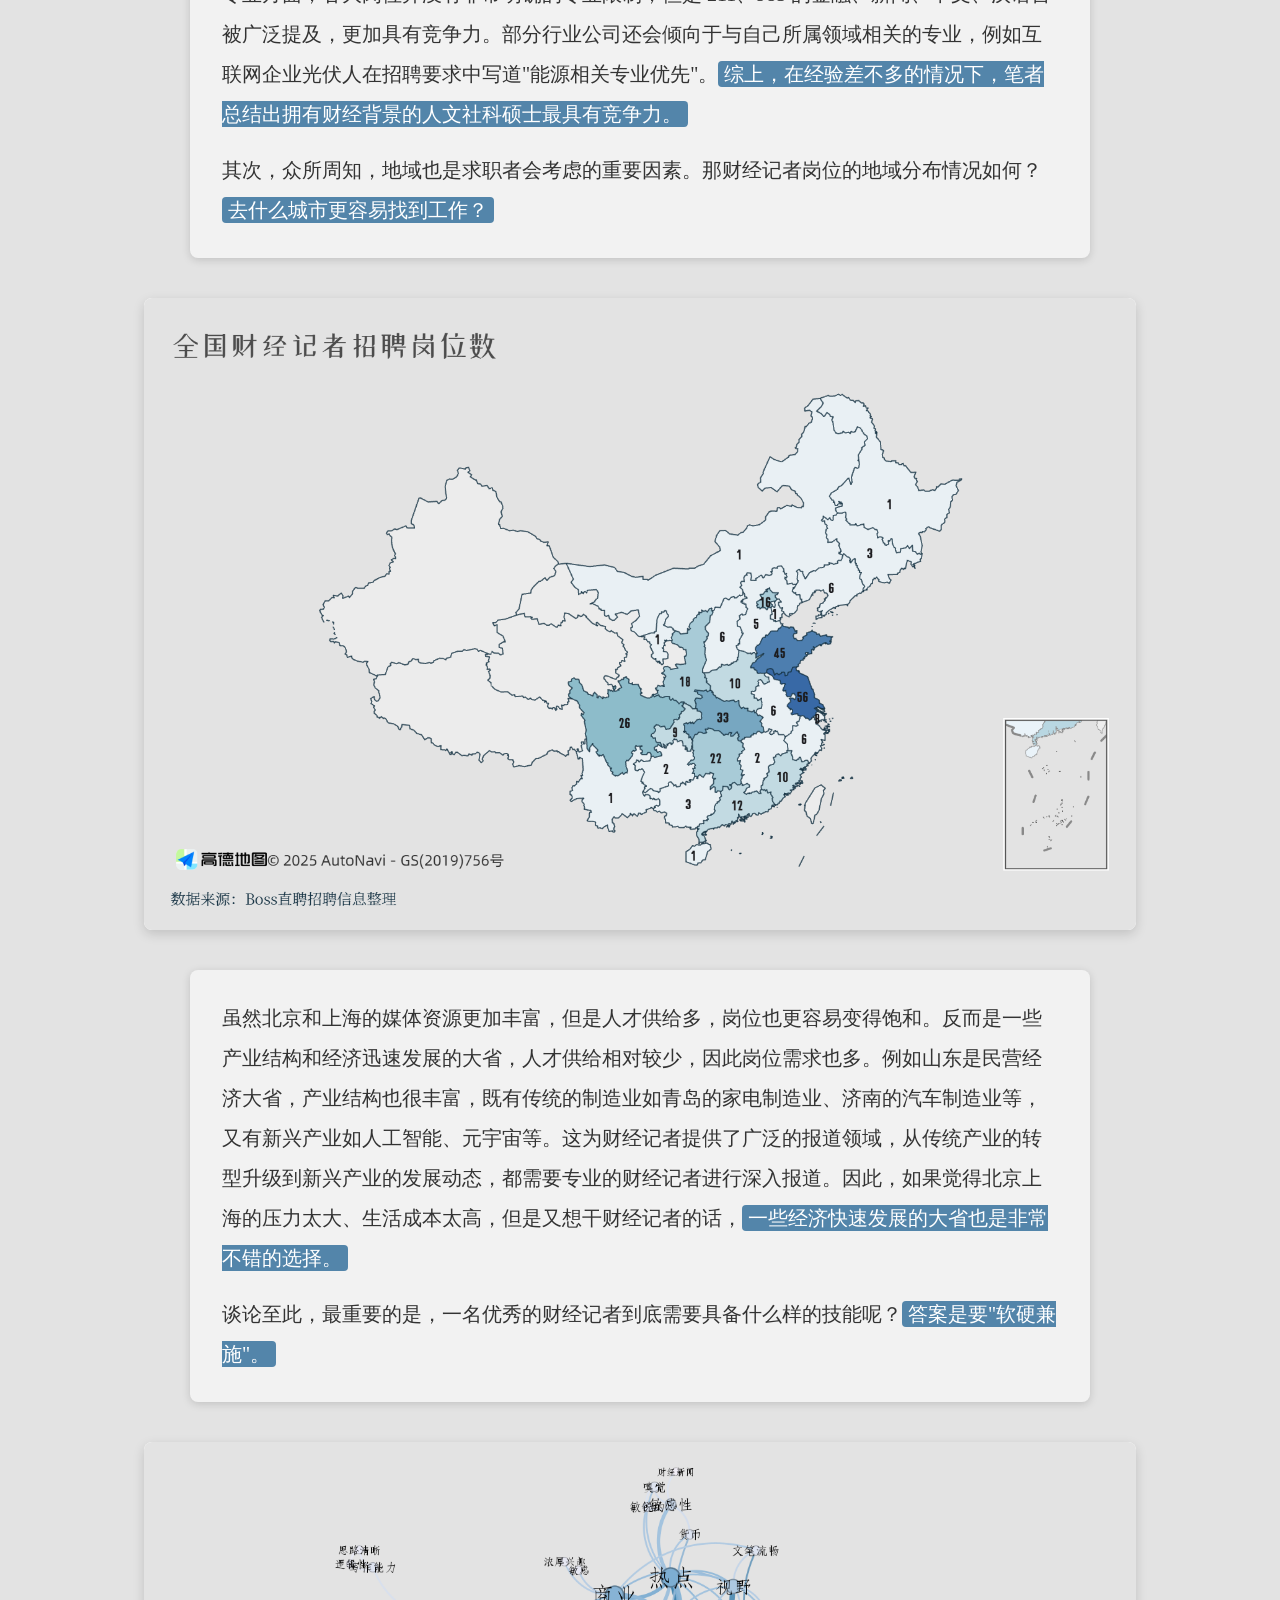
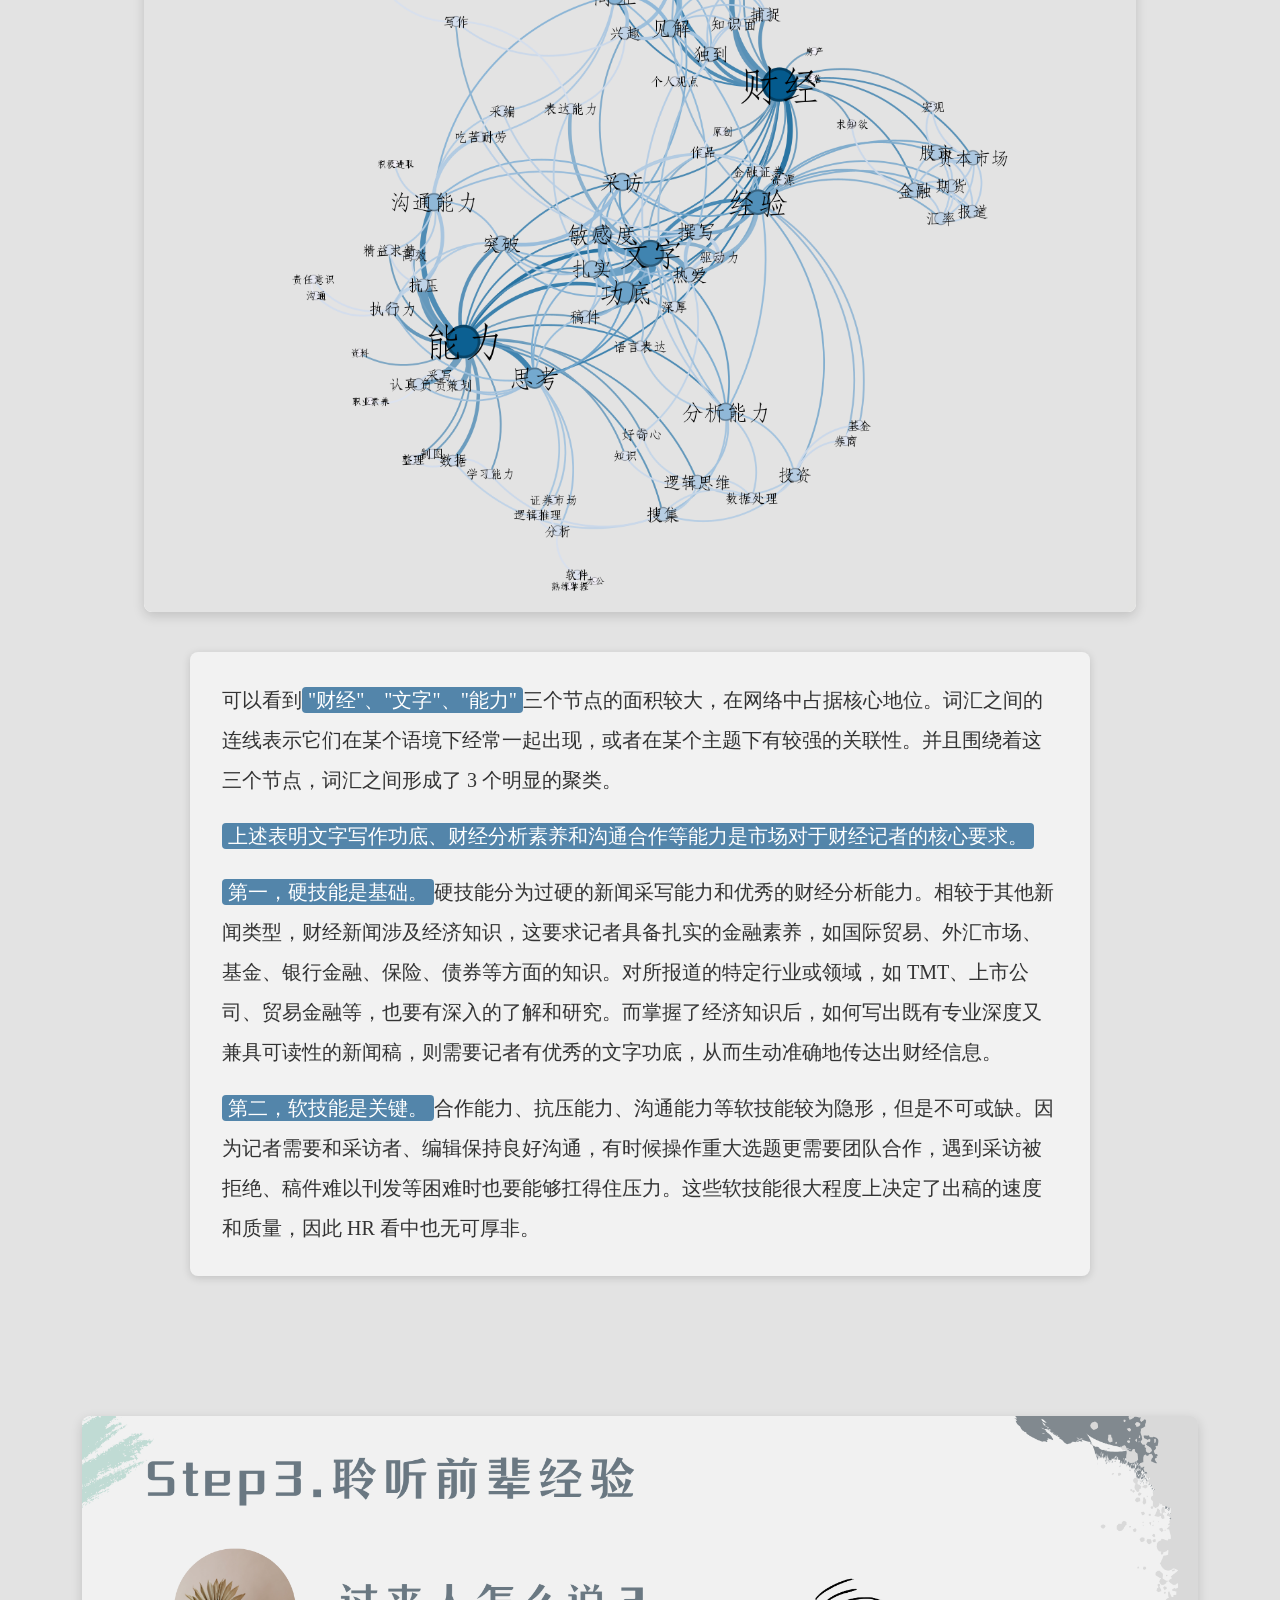
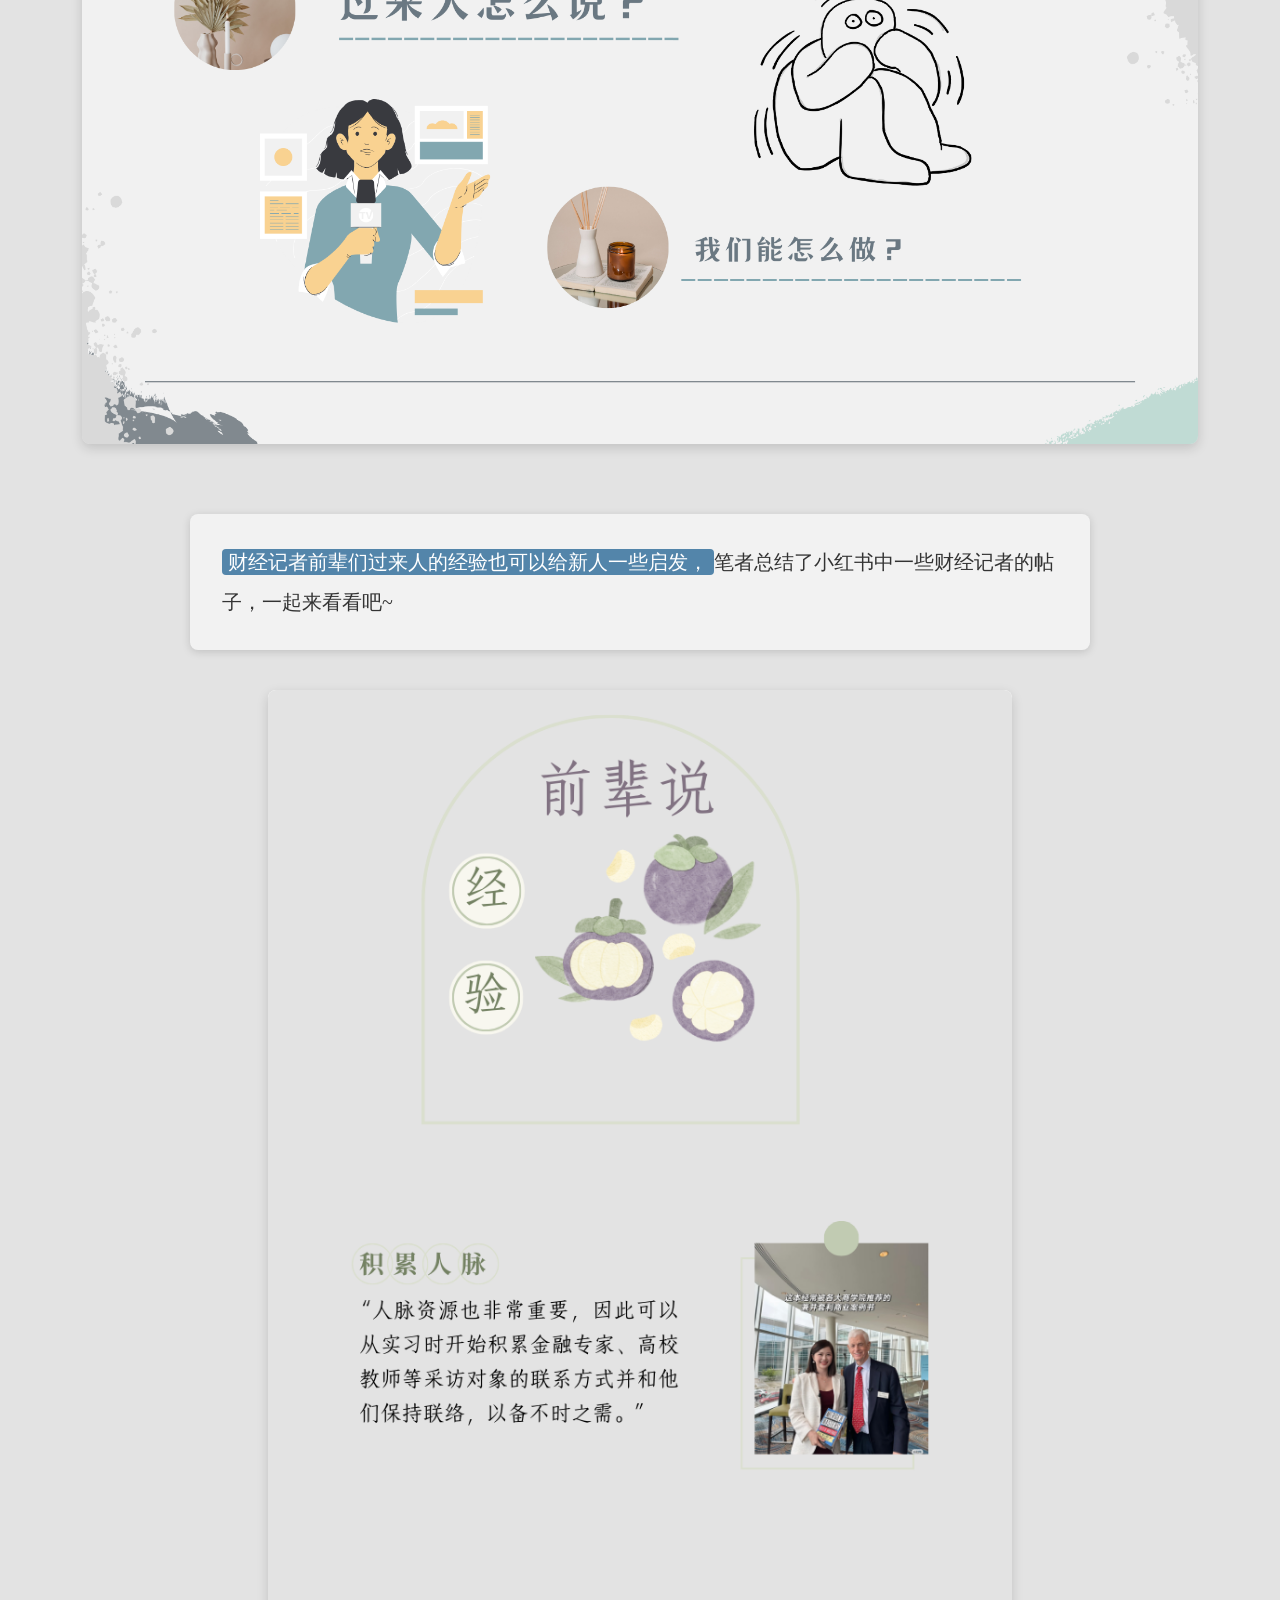
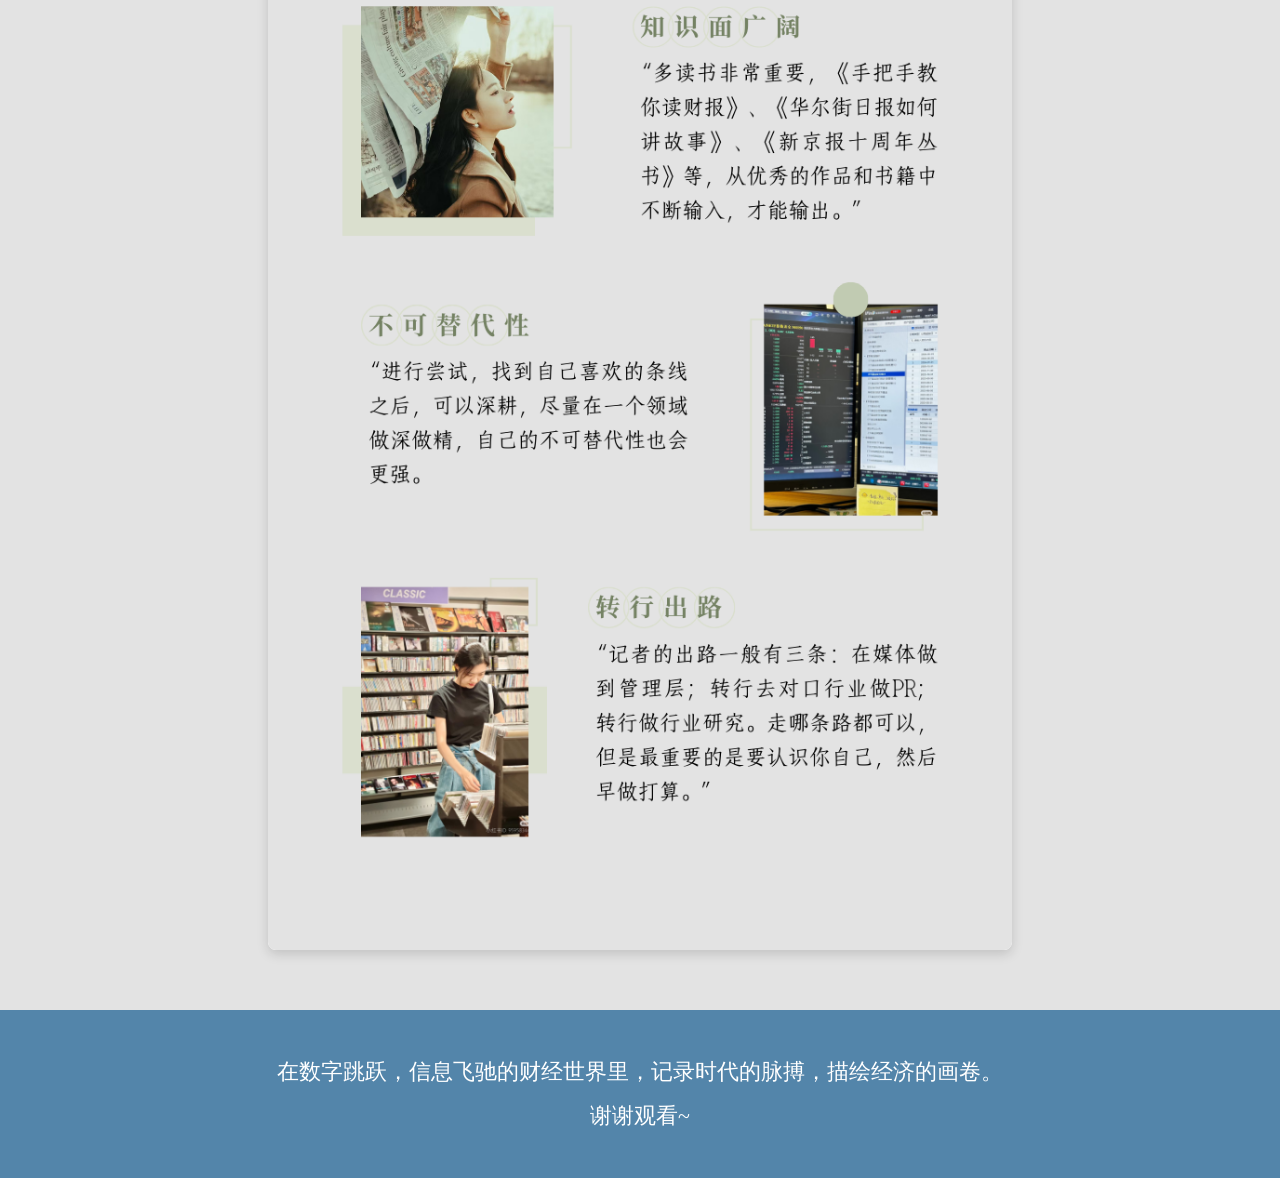
==== commit 6f4faf90: "fix: use image3.png as Step2 title; add image10.jpg (job screenshots) to job section" ====
--- a/index.html
+++ b/index.html
@@ -112,12 +112,19 @@
       <p>影响收入的除了个人能力之外，跟所在地的城市发达程度，不同的单位属性都有很大关系。对招聘信息进行归纳，笔者发现传统的财经媒体例如每日经济新闻、21世纪经济报道会确保 6000 左右的底薪，但是上限一般也不超过 15000；但是一些诸如"程前朋友圈"等名气不高的新媒体公司为了吸引人才，会给出 1.5w 的底薪，上限达到 3w。<span class="highlight">当然小公司的成长空间和繁忙程度也是需要求职者衡量的一个重要因素。</span></p>
       <p>网上段子常说，<span class="highlight">财经记者就是每个月拿着 8000 块的工资，和一帮一个月拿数十万的老总们高屋建瓴谈产业规划的人群。</span>平均而言，这句话其实也没说错！</p>
     </div>
+
+    <div class="image-container scroll-reveal" style="width: 80%; max-width: 1000px;">
+      <img src="images/image10.jpg" alt="Boss直聘招聘截图">
+      <div class="hover-text">
+        <p>Boss直聘上的财经记者岗位示例，包括"程前朋友圈商业记者"（15-30K）和"财经记者（驻中国香港）"（10-15K）。</p>
+      </div>
+    </div>
   </section>
 
   <!-- 第三章：市场（Step2. 定位市场需求） -->
   <section class="section" id="market">
     <div class="section-title scroll-reveal">
-      <img src="images/image10.jpg" alt="Step2. 定位市场需求">
+      <img src="images/image3.png" alt="Step2. 定位市场需求">
     </div>
 
     <div class="text-container scroll-reveal">
